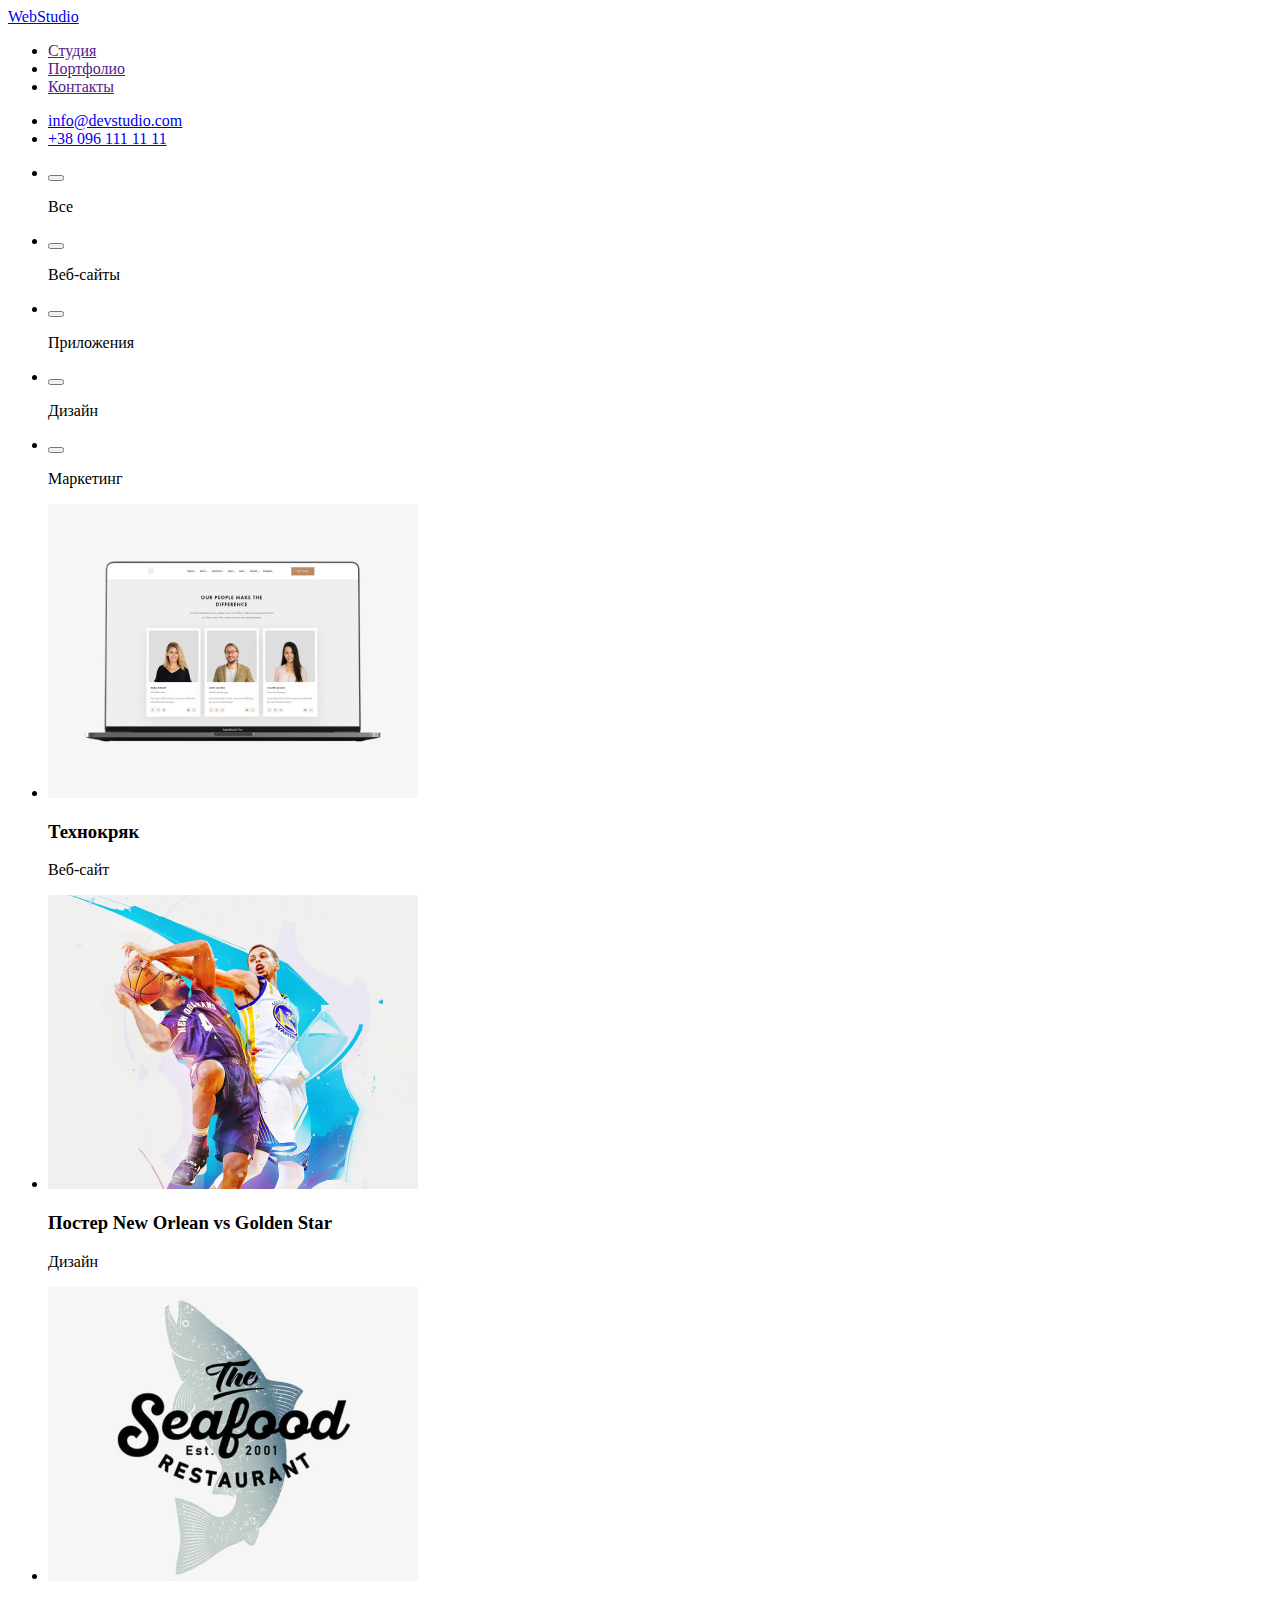
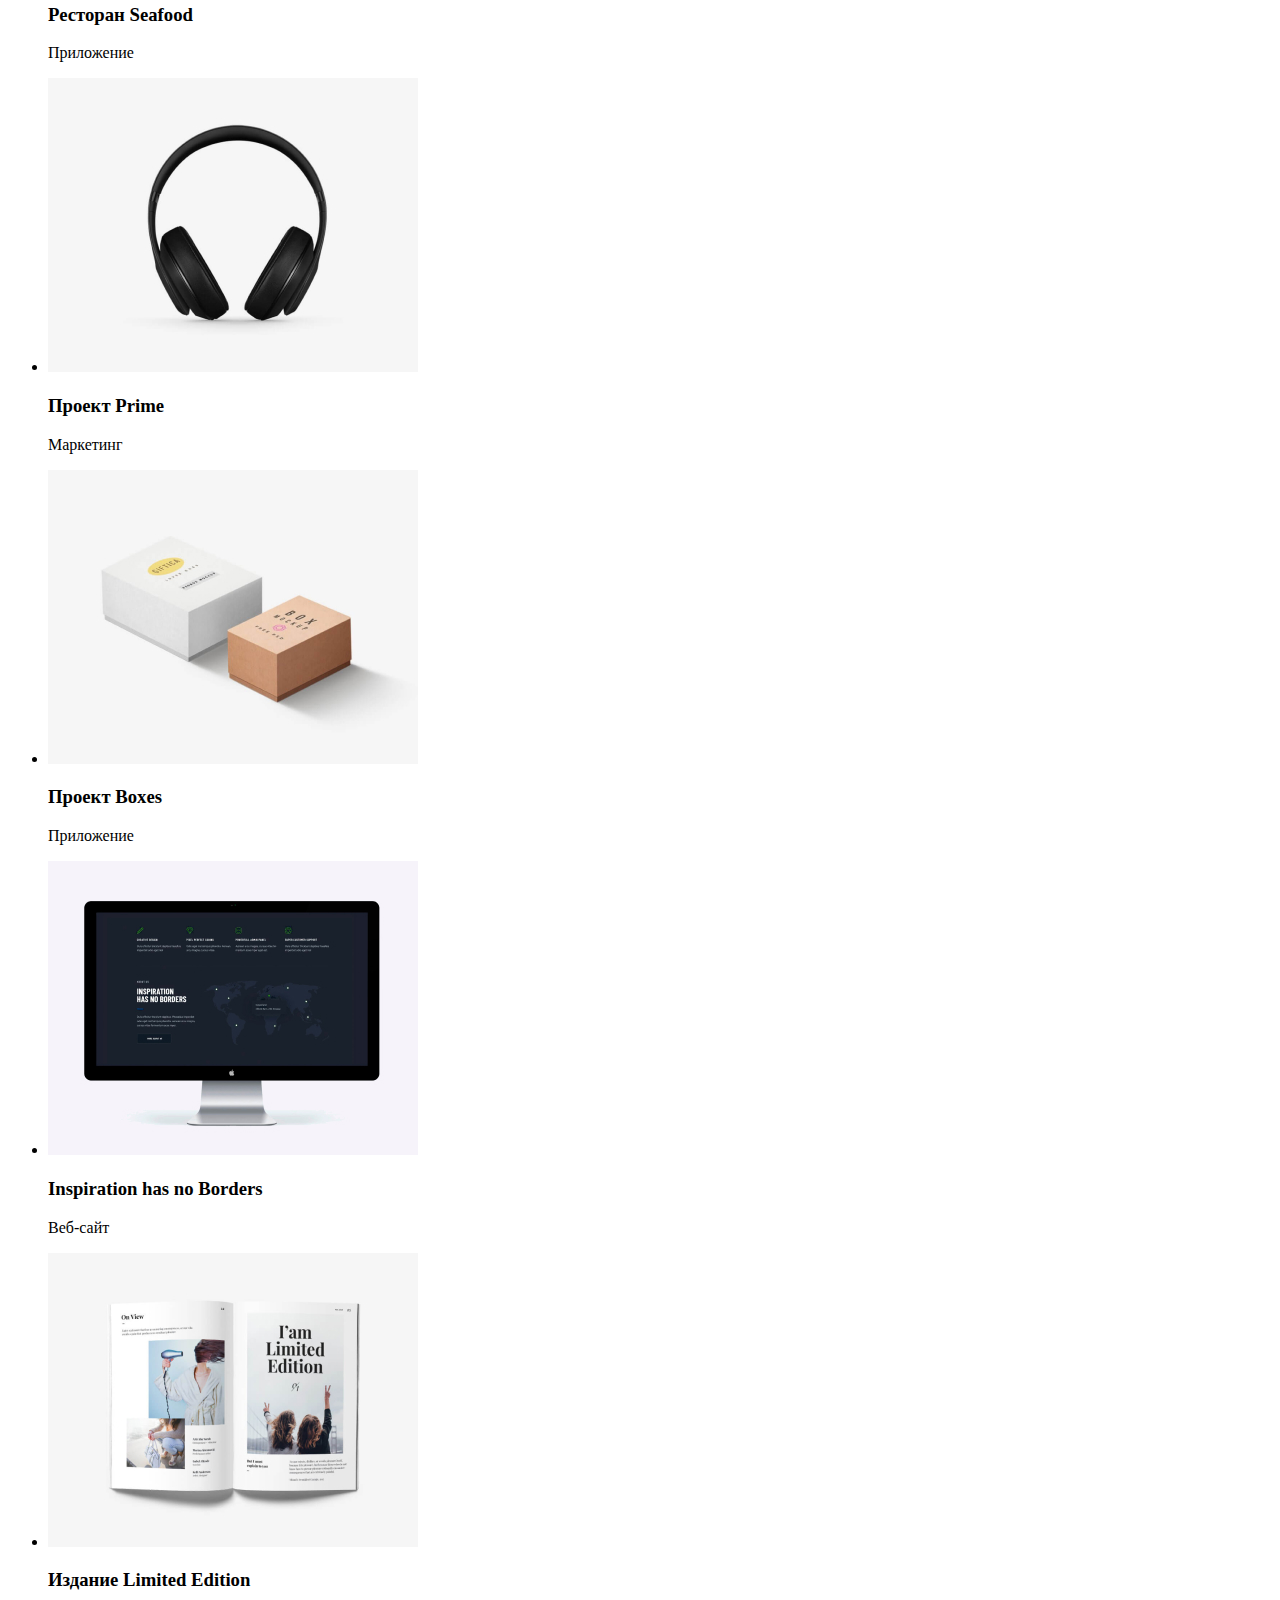
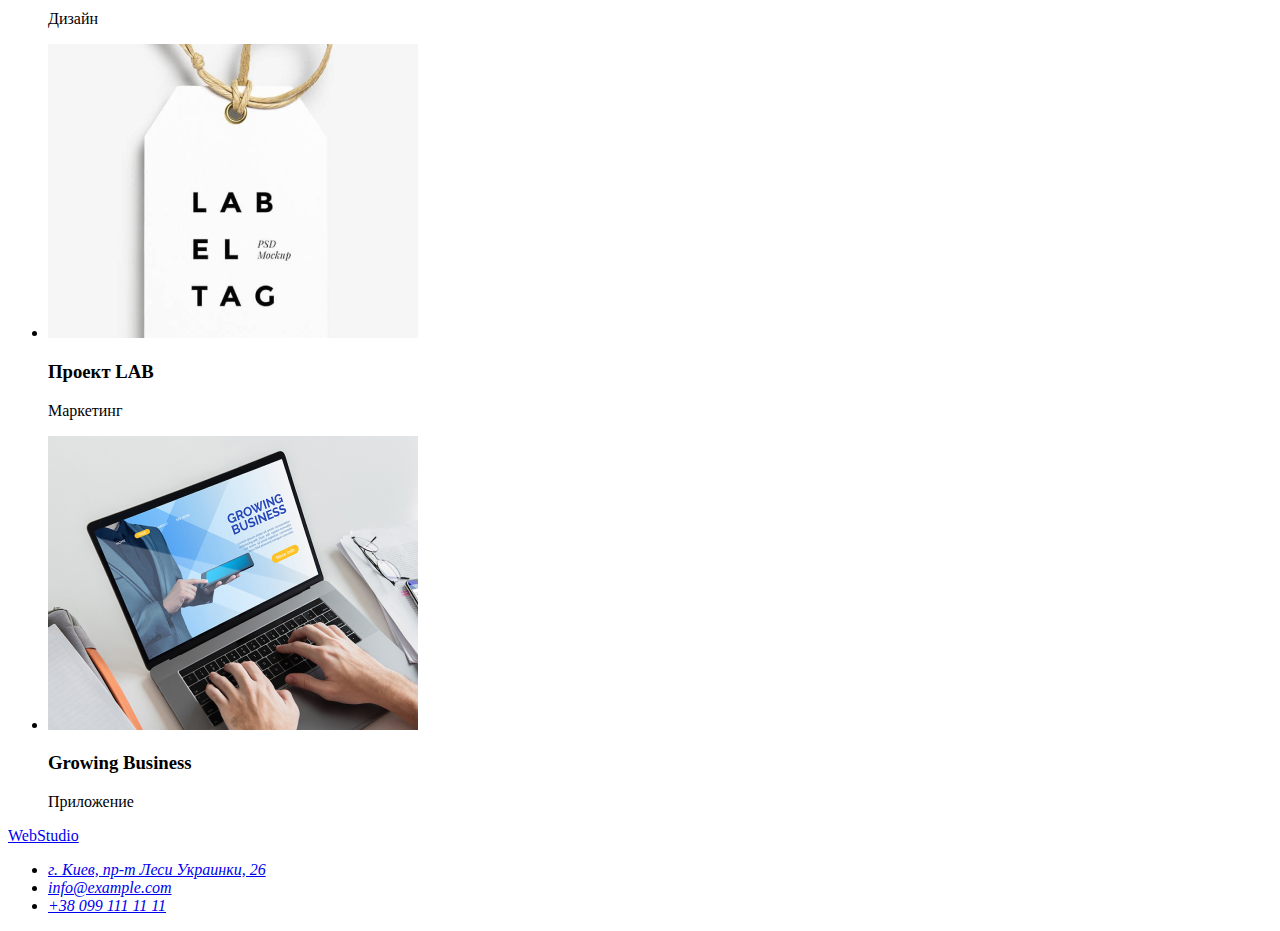
==== portfolio.html @ d041dbee "portfolio" ====
<!DOCTYPE html>
<html lang="ru">
<head>
    <meta charset="UTF-8">
    <meta http-equiv="X-UA-Compatible" content="IE=edge">
    <meta name="viewport" content="width=device-width, initial-scale=1.0">
    <title>WebStudio</title>
    <link rel="stylesheet" href="./styles.css">
</head>
<header>
    <a href="./index.html"><span>Web</span>Studio</a>
    <nav>
        <ul>
        <li><a href="">Студия</a></li>
        <li><a href="">Портфолио</a></li>
        <li><a href="">Контакты</a></li>
        </ul>
    </nav>
    <ul>
        <li><a href="mailto:info@devstudio.com">info@devstudio.com</a></li>
        <li><a href="tel:+380961111111">+38 096 111 11 11</a></li>
    </ul>
    <ul>
        <li>
            <button type="button" class="buttons"></button>
            <p>Все</p>
        </li>
        <li>
            <button type="button" class="buttons"></button>
            <p>Веб-сайты</p>

        </li>
        <li> 
            <button type="button" class="buttons"></button>
            <p>Приложения</p>
        </li>
        <li>
            <button type="button" class="buttons"></button>
            <p>Дизайн</p>
        </li>
        <li>
            <button type="button" class="buttons"></button>
            <p>Маркетинг</p>
        </li>
    </ul>
</header>
<body>
<main>
    <section>
        <h2 hidden>portfolio</h2>
        <ul>
            <li>
                <img src="./images/tehnokran.jpg" alt="nout" width="370">
                <h3>Технокряк</h3>
                <p>Веб-сайт</p>
            </li>
            <li>
                <img src="./images/poster.jpg" alt="poster" width="370">
                <h3>Постер New Orlean vs Golden Star</h3>
                <p>Дизайн</p>
            </li>
            <li>
                <img src="./images/restran.jpg" alt="restran" width="370">
                <h3>Ресторан Seafood</h3>
                <p>Приложение</p>
            </li>
            <li>
                <img src="./images/progectP.jpg" alt="progectp" width="370">
                <h3>Проект Prime</h3>
                <p>Маркетинг</p>
            </li>
            <li>
                <img src="./images/progectB.jpg" alt="progectb" width="370">
                <h3>Проект Boxes</h3>
                <p>Приложение</p>
            </li>
            <li>
                <img src="./images/inspiretion.jpg" alt="insp" width="370">
                <h3>Inspiration has no Borders</h3>
                <p>Веб-сайт</p>
            </li>
            <li>
                <img src="./images/limitededishn.jpg" alt="relise" width="370">
                <h3>Издание Limited Edition</h3>
                <p>Дизайн</p>
            </li>
            <li>
                <img src="./images/progectL.jpg" alt="progectl" width="370">
                <h3>Проект LAB</h3>
                <p>Маркетинг</p>
            </li>
            <li>
                <img src="./images/growing.jpg" alt="growing" width="370">
                <h3>Growing Business</h3>
                <p>Приложение</p>
            </li>
        </ul>
    </section>
<footer>
    <a href="./index.html">
        <span>Web</span>Studio
    </a>
    <address>
        <ul>
            <li>
        <a href="https://www.google.com/maps/place/%D0%B1%D1%83%D0%BB%D1%8C%D0%B2%D0%B0%D1%80+%D0%9B%D0%B5%D1%81%D1%96+%D0%A3%D0%BA%D1%80%D0%B0%D1%97%D0%BD%D0%BA%D0%B8,+26,+%D0%9A%D0%B8%D1%97%D0%B2,+02000/@50.4265841,30.5361918,17z/data=!3m1!4b1!4m5!3m4!1s0x40d4cf0e033ecbe9:0x57a4dffefec77da0!8m2!3d50.4265807!4d30.5383858" target="_blank">г. Киев, пр-т Леси Украинки, 26</a>
        </li>
        <li>
            <a href="mailto:info@example.com" target="_blank">info@example.com</a>
        </li>
        <li>
            <a href="tel:+380991111111">+38 099 111 11 11</a>
        </li>
        </ul>
    </address>

</footer>
</main>
    </body>
</html>
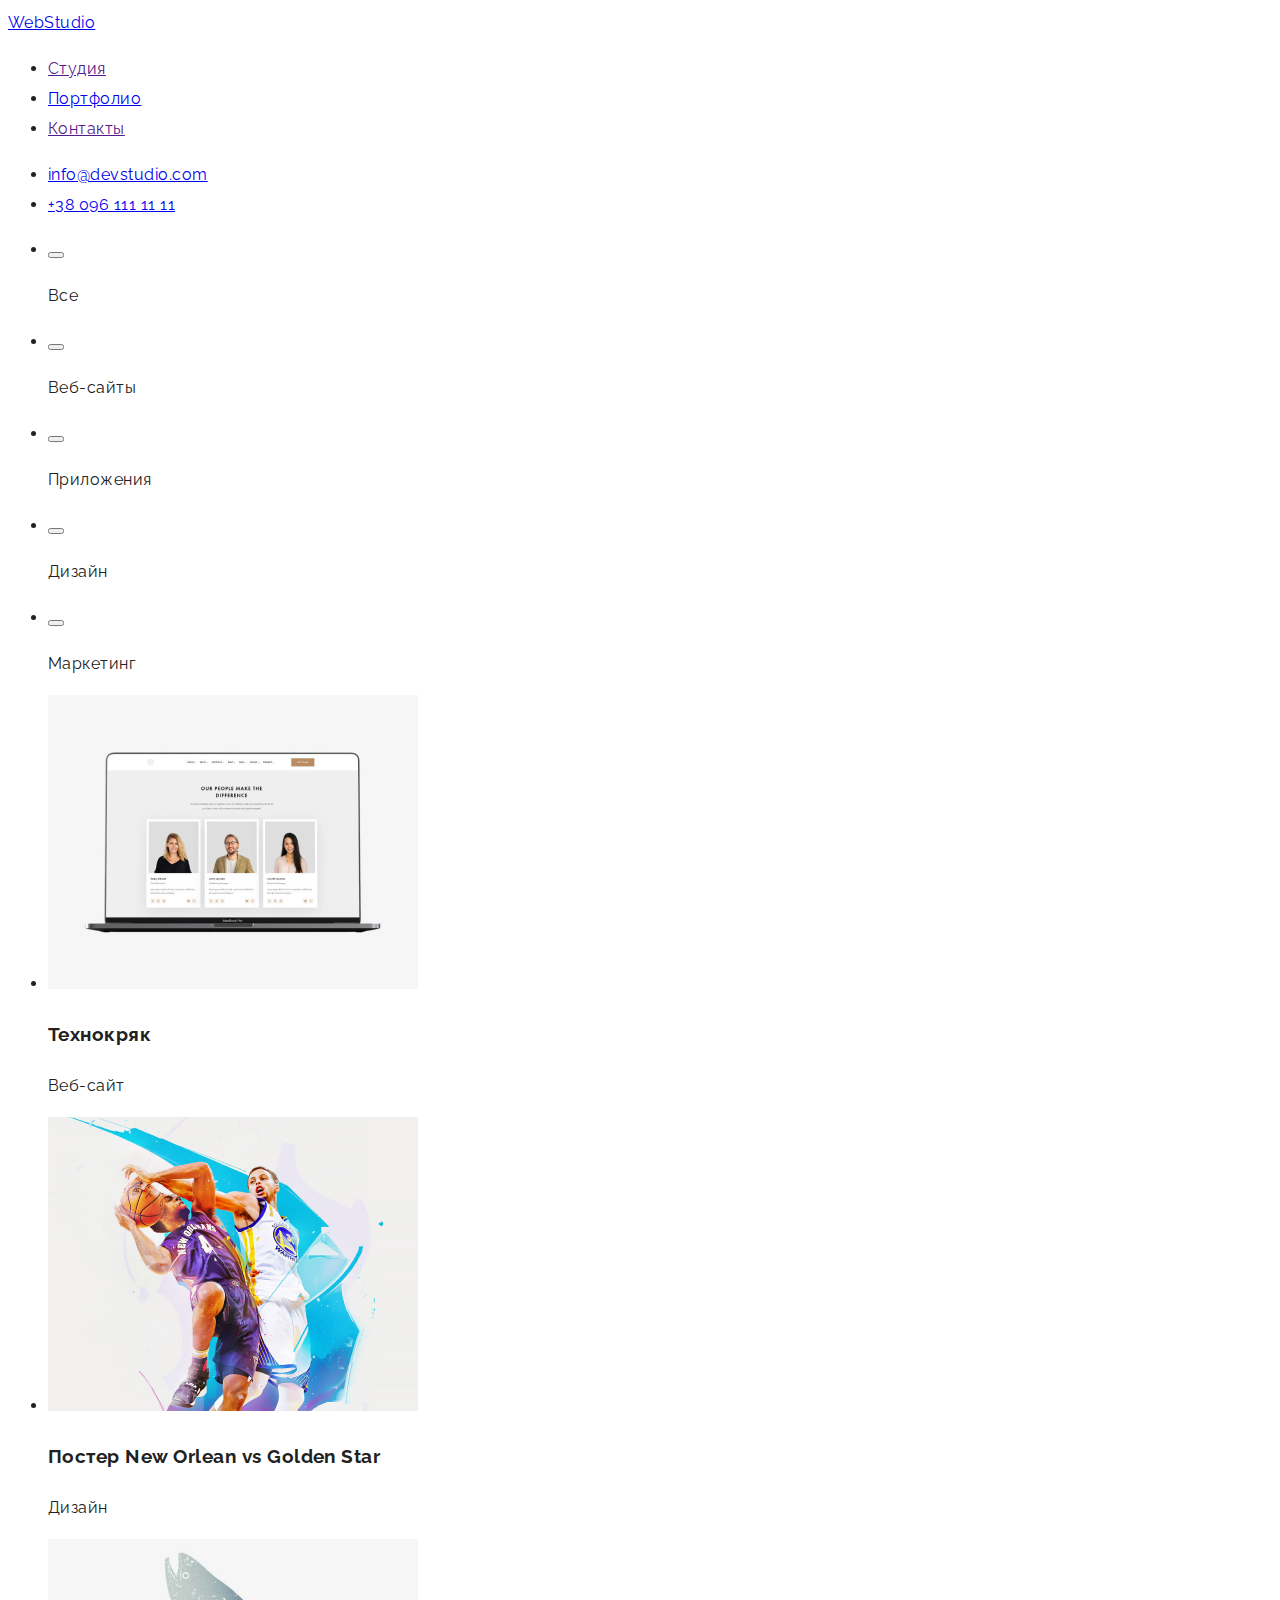
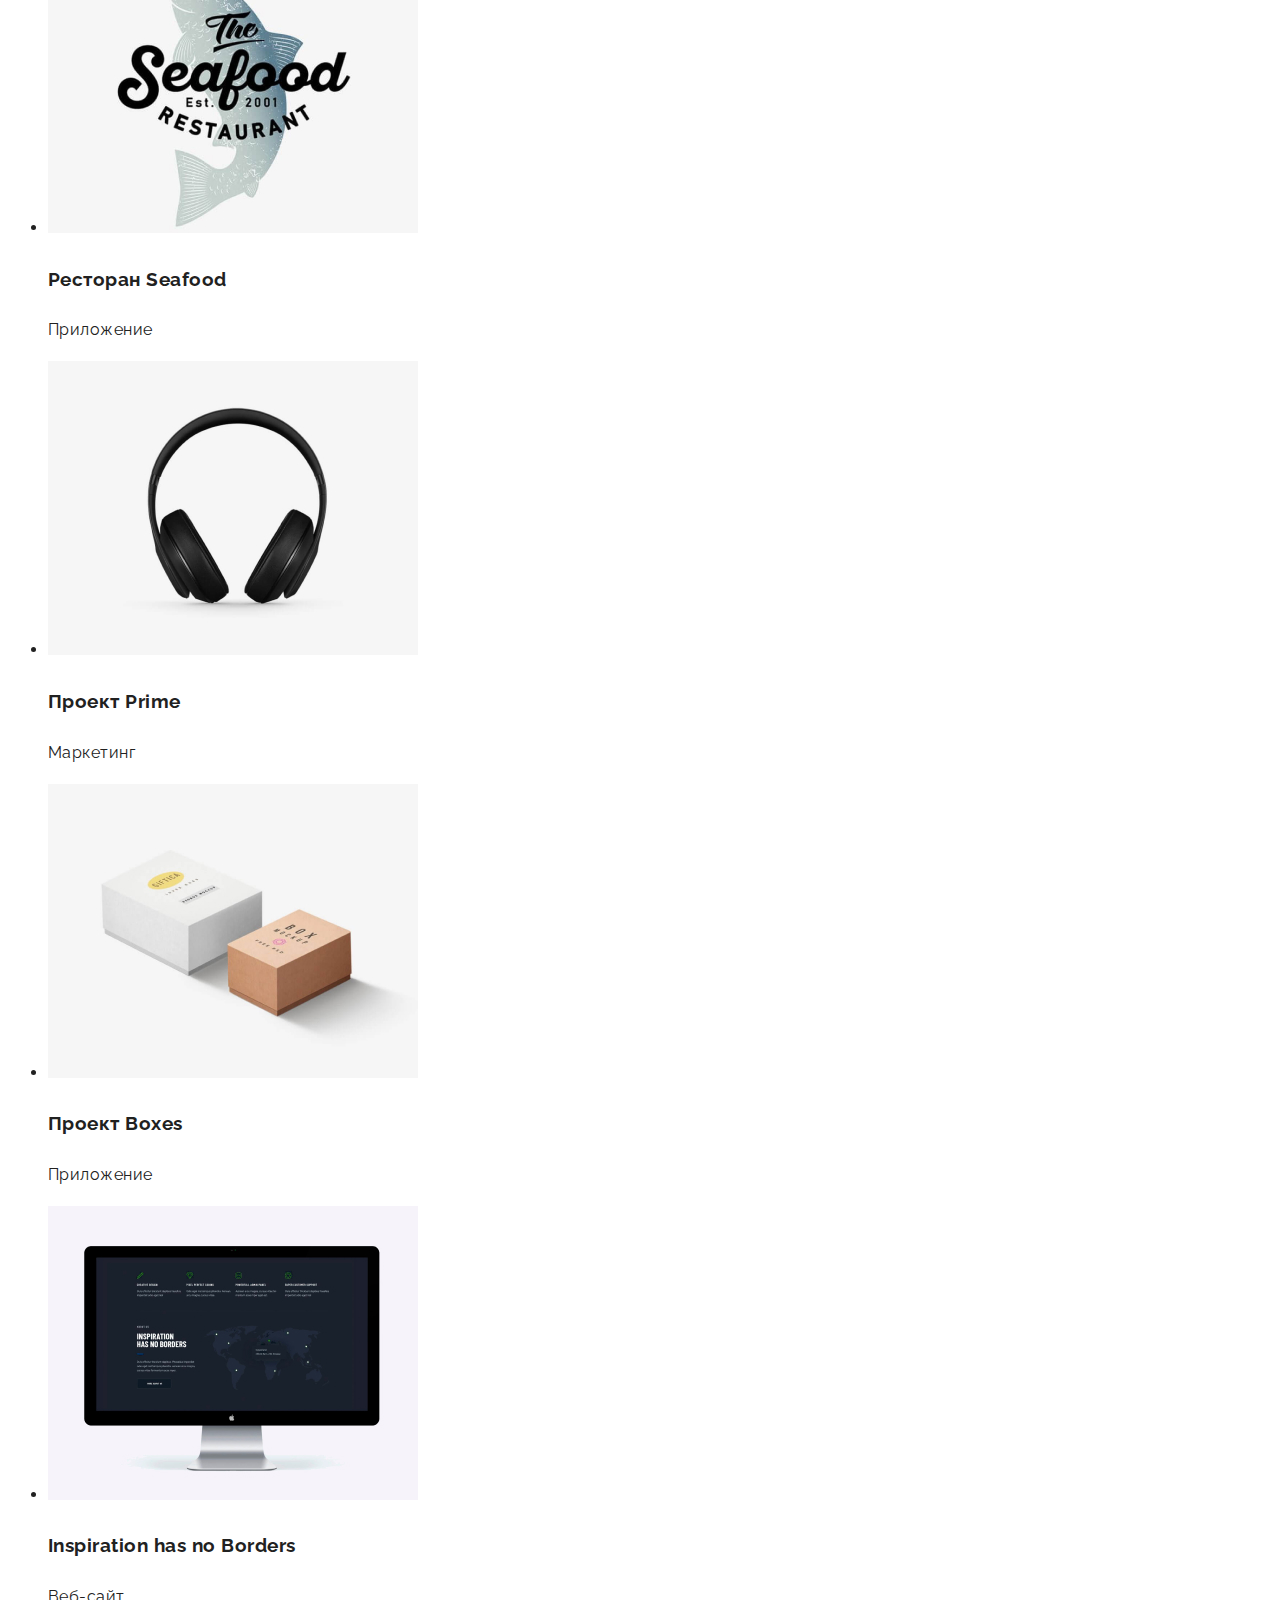
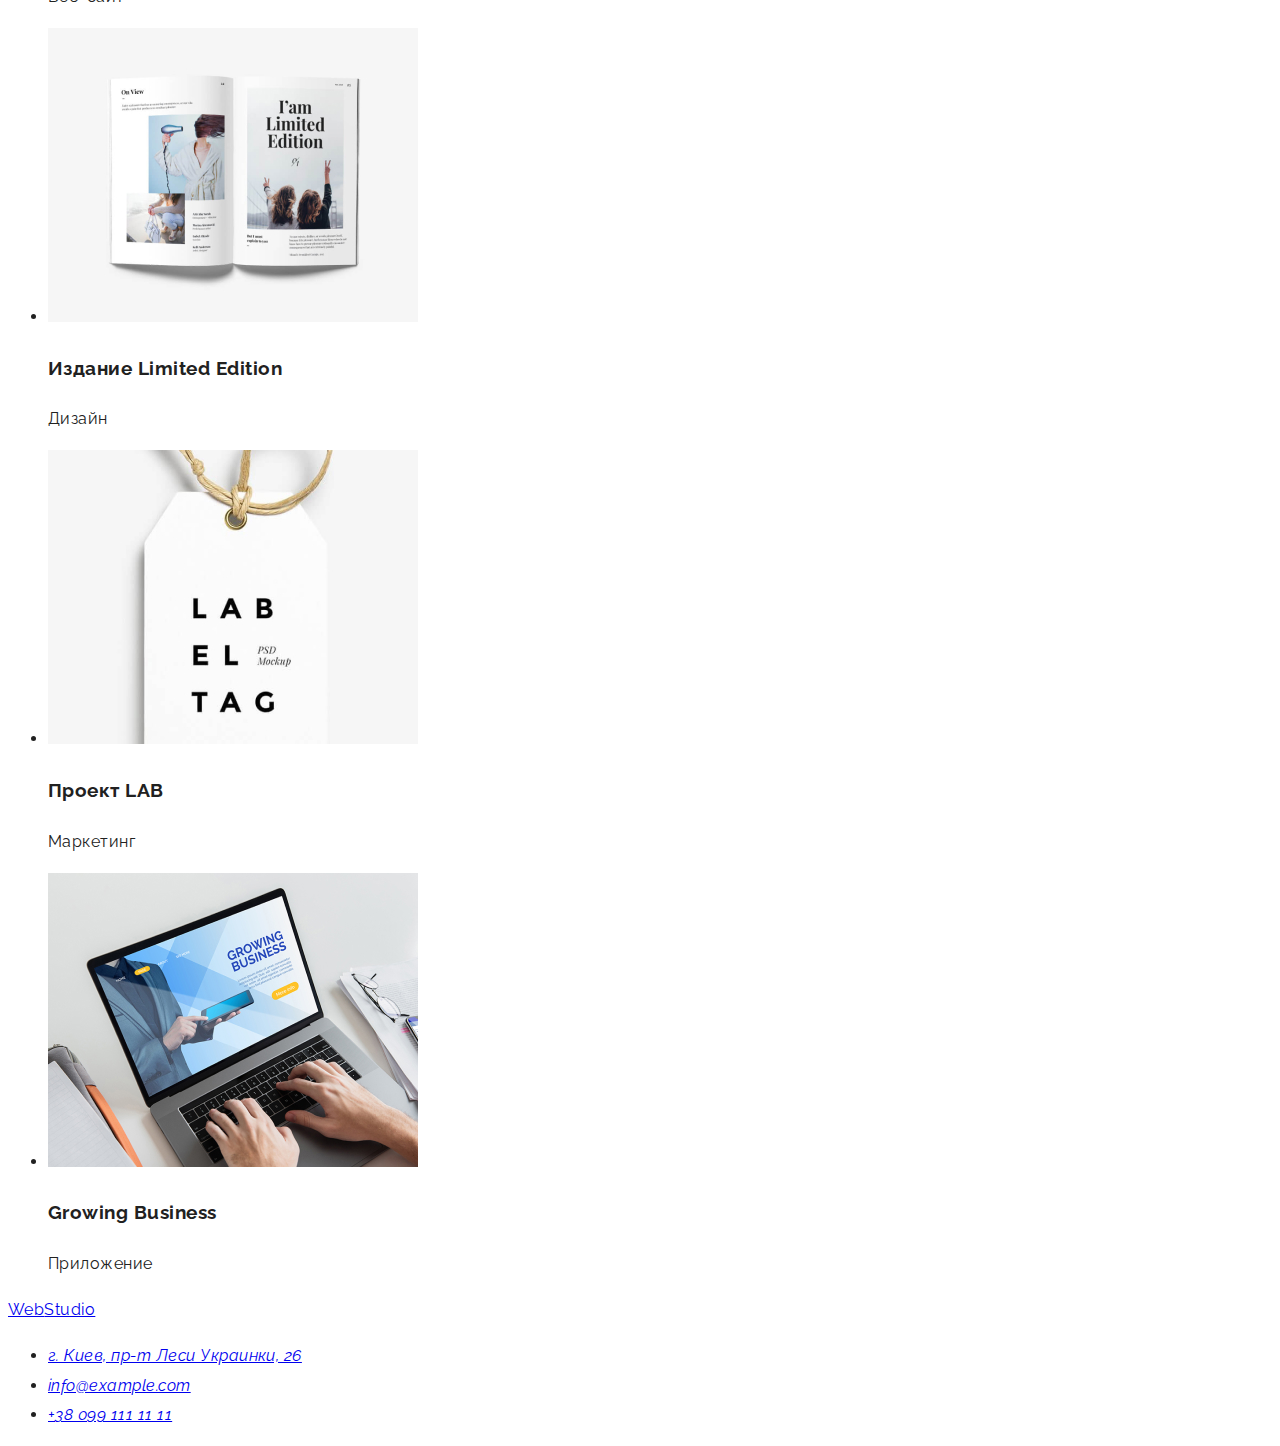
==== commit f57d6c09: "gjhn" ====
--- a/portfolio.html
+++ b/portfolio.html
@@ -5,14 +5,18 @@
     <meta http-equiv="X-UA-Compatible" content="IE=edge">
     <meta name="viewport" content="width=device-width, initial-scale=1.0">
     <title>WebStudio</title>
-    <link rel="stylesheet" href="./styles.css">
+    <!--основные шрифты-->
+    <link rel="preconnect" href="https://fonts.googleapis.com">
+<link rel="preconnect" href="https://fonts.gstatic.com" crossorigin>
+<link href="https://fonts.googleapis.com/css2?family=Raleway:wght@700&family=Roboto:wght@400;500;700;900&display=swap" rel="stylesheet">
+    <link rel="stylesheet" href="./css/styles.css">
 </head>
 <header>
     <a href="./index.html"><span>Web</span>Studio</a>
     <nav>
         <ul>
         <li><a href="">Студия</a></li>
-        <li><a href="">Портфолио</a></li>
+        <li><a href="./portfolio.html">Портфолио</a></li>
         <li><a href="">Контакты</a></li>
         </ul>
     </nav>
--- a/css/styles.css
+++ b/css/styles.css
@@ -0,0 +1,66 @@
+/*font-family: 'Raleway', sans-serif;
+font-family: 'Roboto', sans-serif;*/
+/*#E5E5E5;
+#2F303A*/
+:root{
+    /*цвет фона*/
+    --header-color:#FFFFFF;
+    --body-bg-color:#E5E5E5;
+    --black-bg-color:#2F303A;
+    /*главные шрифты*/
+    --main-font: "Raleway", sans-serif;
+    --secodary-font: "Roboto", sans-serif;
+    /*цвер шрифта*/
+    --first-txt: #FFFFFF;
+    --secondery-txt: #212121;
+}
+
+ body{
+    font-family: var(--main-font);
+font-weight: 400;
+font-size: 16px;
+line-height: 1.87;
+letter-spacing: 0.03em;
+color: var(--secondery-txt);
+ }
+.list{
+    list-style: none;
+}
+.link{
+    text-decoration: none;
+}
+ .header{
+    font-weight: 500;
+    font-size: 14px;
+    line-height: 1.14;
+    letter-spacing: 0.02em;
+background: var(--header-color);
+ }
+ .link{
+    font-family: var(--main-font);
+
+font-weight: 700;
+font-size: 26px;
+line-height: 1.19;
+
+letter-spacing: 0.03em;
+
+color: #2196F3;
+}
+.logo-blu{ color: #2196F3;
+}
+/*навигацыя*/
+
+.nav-list .corrent{
+    font-family: var(--secodary-font);
+font-weight: 500;
+font-size: 14px;
+line-height: 1.14;
+letter-spacing: 0.02em;
+
+color: #212121;
+
+}
+.nav-list:hover,
+.nav-list:focus{ color: #2196F3;
+}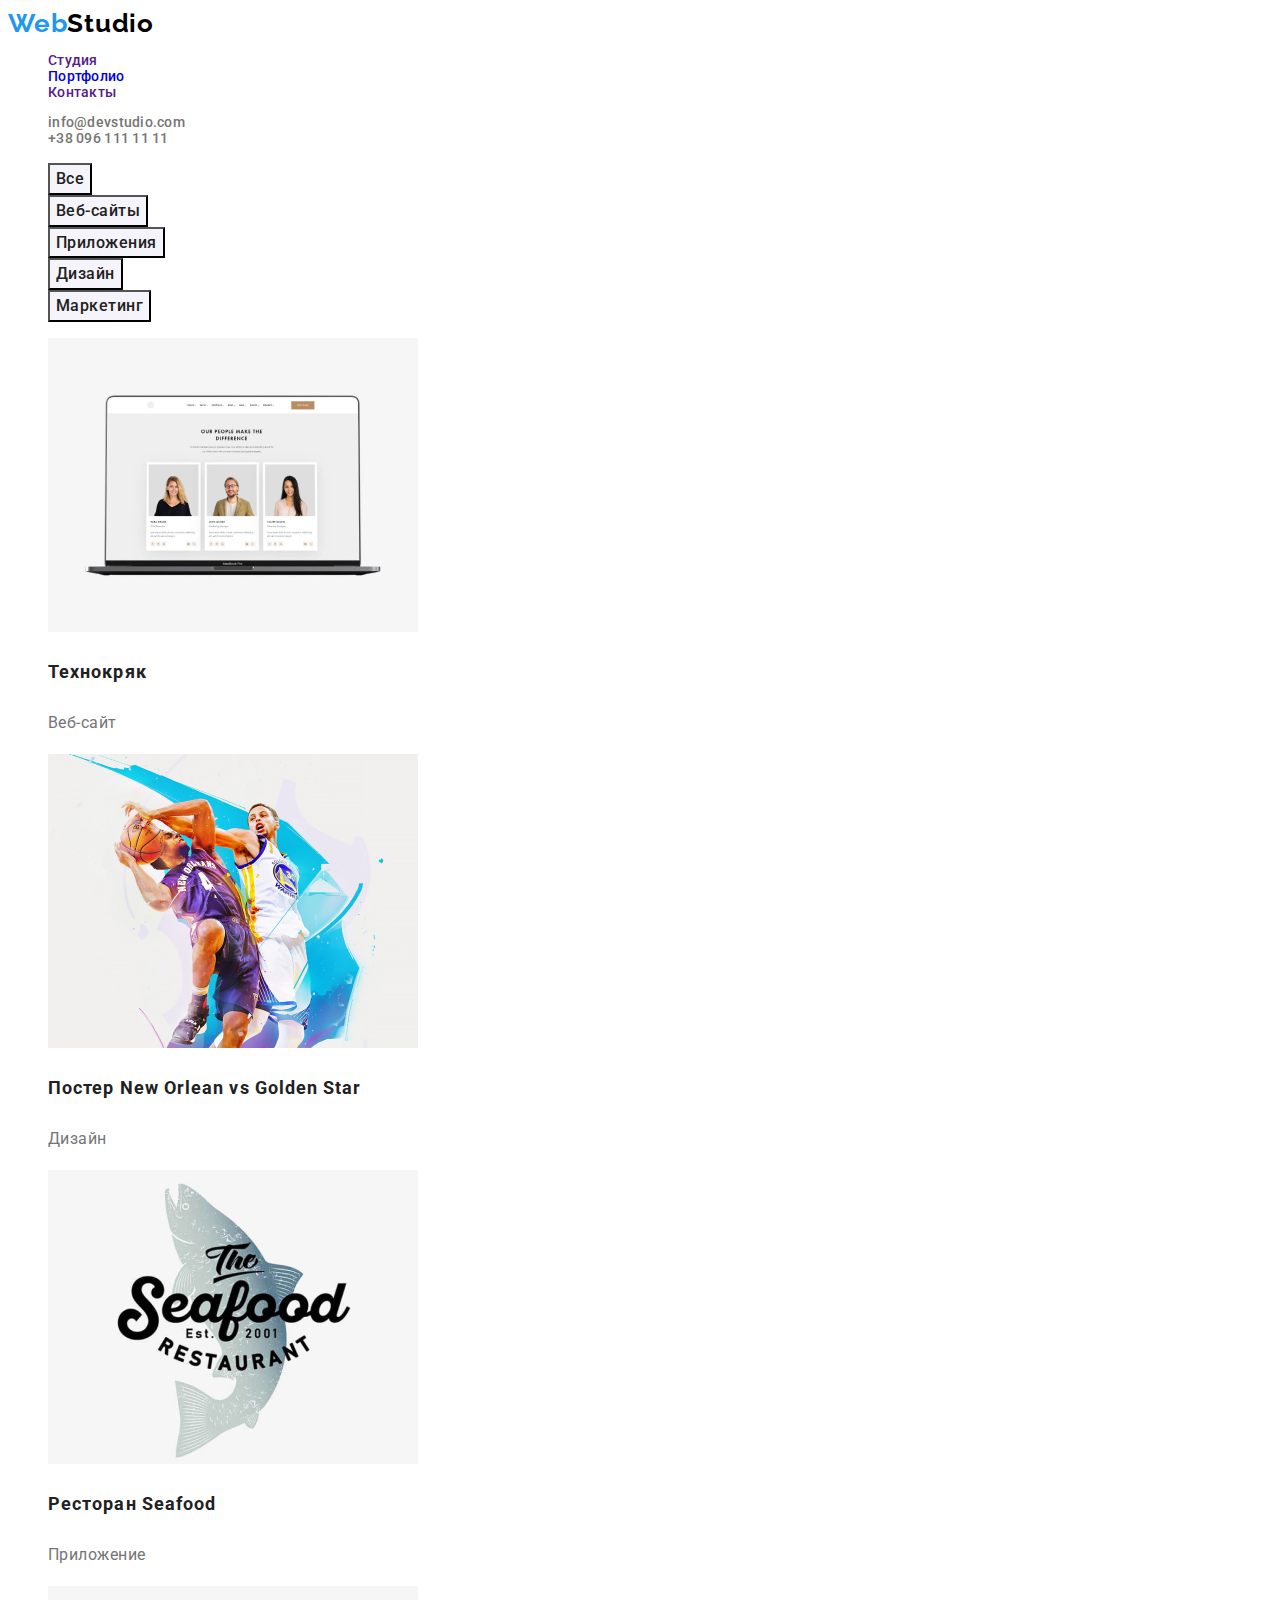
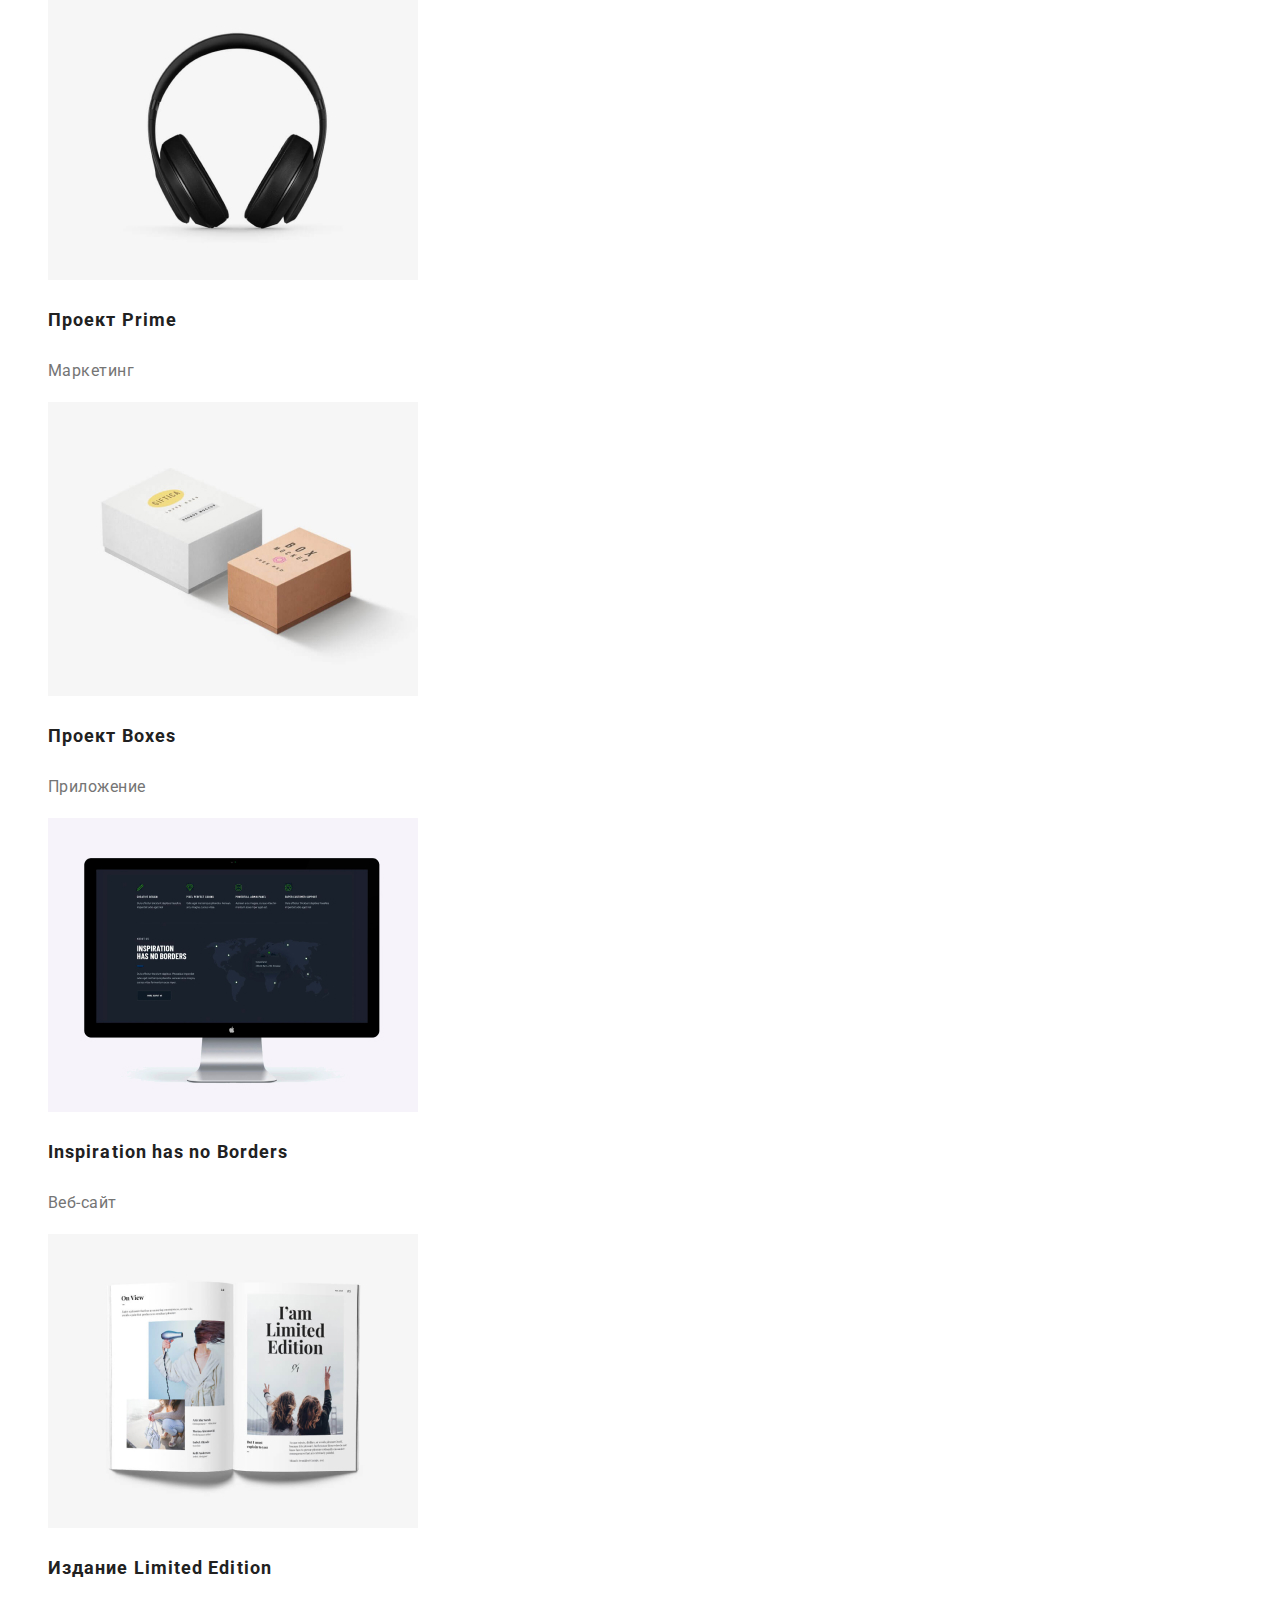
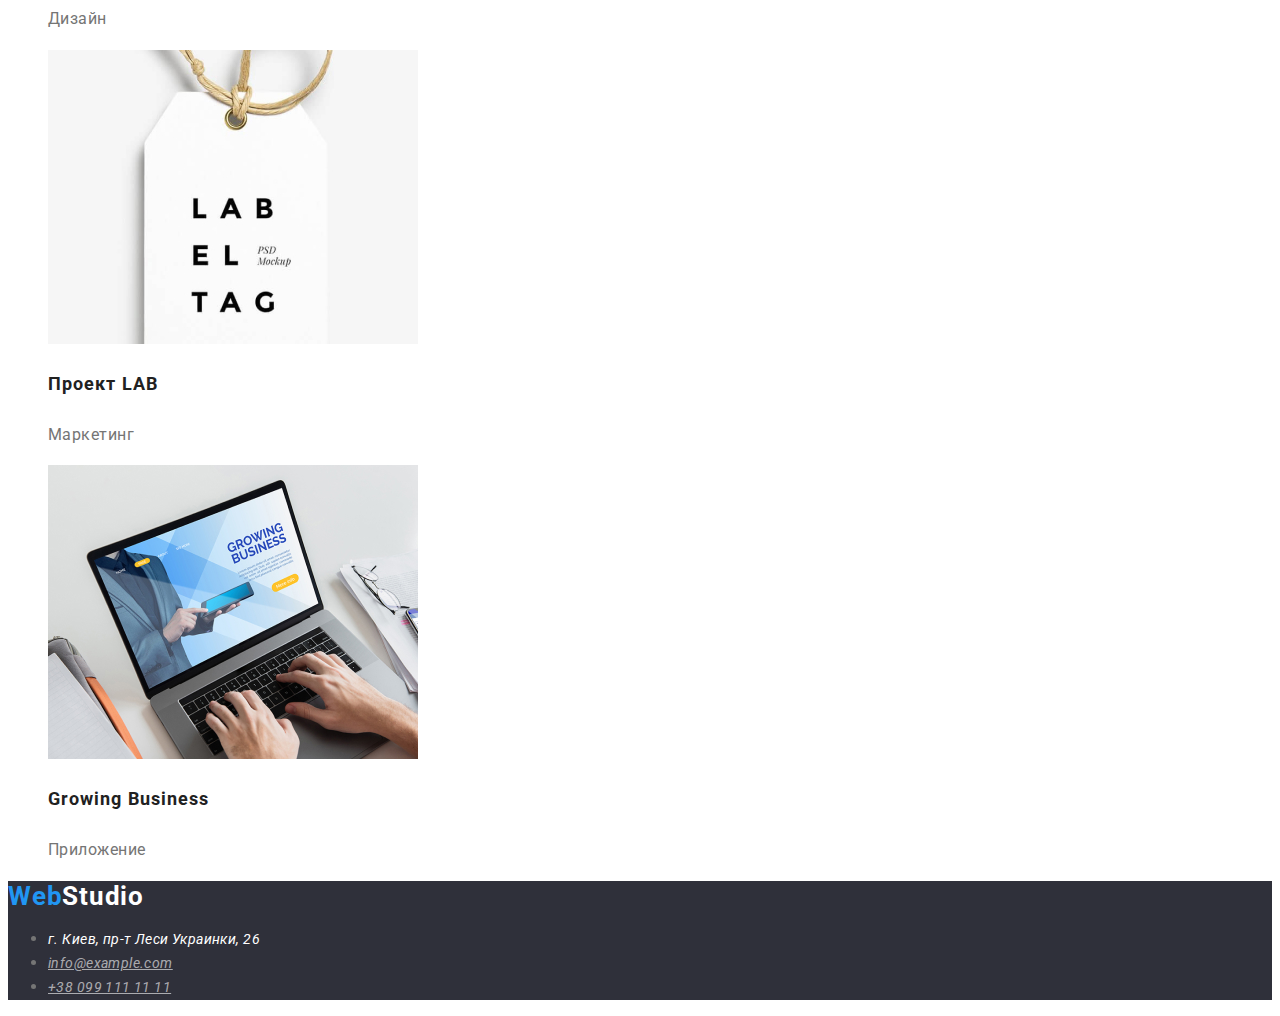
==== commit 602739f7: "fin" ====
--- a/portfolio.html
+++ b/portfolio.html
@@ -11,109 +11,110 @@
 <link href="https://fonts.googleapis.com/css2?family=Raleway:wght@700&family=Roboto:wght@400;500;700;900&display=swap" rel="stylesheet">
     <link rel="stylesheet" href="./css/styles.css">
 </head>
-<header>
-    <a href="./index.html"><span>Web</span>Studio</a>
+<body>
+    
+    <!--шапка-->
+<header class="header">
     <nav>
-        <ul>
-        <li><a href="">Студия</a></li>
-        <li><a href="./portfolio.html">Портфолио</a></li>
-        <li><a href="">Контакты</a></li>
+    <a class="logo link" href="./index.html"><span class="logo-blu">Web</span>Studio</a>
+    <!--стилизацыя навигацыи-->
+        <ul class="site-nav list">
+            <li><a  href="" class="link current">Студия</a></li>
+            <li><a href="./portfolio.html" class="link">Портфолио</a></li>
+            <li><a href="" class="link">Контакты</a></li>
         </ul>
     </nav>
-    <ul>
-        <li><a href="mailto:info@devstudio.com">info@devstudio.com</a></li>
-        <li><a href="tel:+380961111111">+38 096 111 11 11</a></li>
+    <ul class="contacts list">
+        <li><a href="mailto:info@devstudio.com" class="link">info@devstudio.com</a></li>
+        <li><a href="tel:+380961111111" class="link">+38 096 111 11 11</a></li>
     </ul>
-    <ul>
+</header>
+<!--типы робот-->
+<body>
+    <main>
+    <ul class="list">
         <li>
-            <button type="button" class="buttons"></button>
-            <p>Все</p>
+            <button type="button" class="buttons">Все</button>
         </li>
         <li>
-            <button type="button" class="buttons"></button>
-            <p>Веб-сайты</p>
-
+            <button type="button" class="buttons">Веб-сайты</button>
         </li>
         <li> 
-            <button type="button" class="buttons"></button>
-            <p>Приложения</p>
+            <button type="button" class="buttons">Приложения</button>
         </li>
         <li>
-            <button type="button" class="buttons"></button>
-            <p>Дизайн</p>
+            <button type="button" class="buttons">Дизайн</button>
         </li>
         <li>
-            <button type="button" class="buttons"></button>
-            <p>Маркетинг</p>
+            <button type="button" class="buttons">Маркетинг</button>
         </li>
     </ul>
-</header>
-<body>
-<main>
+    <!--портфолио-->
     <section>
         <h2 hidden>portfolio</h2>
-        <ul>
+        <ul class="list">
             <li>
                 <img src="./images/tehnokran.jpg" alt="nout" width="370">
-                <h3>Технокряк</h3>
-                <p>Веб-сайт</p>
+                <h3 class="list-title">Технокряк</h3>
+                <p class="category">Веб-сайт</p>
             </li>
             <li>
                 <img src="./images/poster.jpg" alt="poster" width="370">
-                <h3>Постер New Orlean vs Golden Star</h3>
-                <p>Дизайн</p>
+                <h3 class="list-title">Постер New Orlean vs Golden Star</h3>
+                <p class="category">Дизайн</p>
             </li>
             <li>
                 <img src="./images/restran.jpg" alt="restran" width="370">
-                <h3>Ресторан Seafood</h3>
-                <p>Приложение</p>
+                <h3 class="list-title">Ресторан Seafood</h3>
+                <p class="category">Приложение</p>
             </li>
             <li>
                 <img src="./images/progectP.jpg" alt="progectp" width="370">
-                <h3>Проект Prime</h3>
-                <p>Маркетинг</p>
+                <h3 class="list-title">Проект Prime</h3>
+                <p class="category">Маркетинг</p>
             </li>
             <li>
                 <img src="./images/progectB.jpg" alt="progectb" width="370">
-                <h3>Проект Boxes</h3>
-                <p>Приложение</p>
+                <h3 class="list-title">Проект Boxes</h3>
+                <p class="category">Приложение</p>
             </li>
             <li>
                 <img src="./images/inspiretion.jpg" alt="insp" width="370">
-                <h3>Inspiration has no Borders</h3>
-                <p>Веб-сайт</p>
+                <h3 class="list-title">Inspiration has no Borders</h3>
+                <p class="category">Веб-сайт</p>
             </li>
             <li>
                 <img src="./images/limitededishn.jpg" alt="relise" width="370">
-                <h3>Издание Limited Edition</h3>
-                <p>Дизайн</p>
+                <h3 class="list-title">Издание Limited Edition</h3>
+                <p class="category">Дизайн</p>
             </li>
             <li>
                 <img src="./images/progectL.jpg" alt="progectl" width="370">
-                <h3>Проект LAB</h3>
-                <p>Маркетинг</p>
+                <h3 class="list-title">Проект LAB</h3>
+                <p class="category">Маркетинг</p>
             </li>
             <li>
                 <img src="./images/growing.jpg" alt="growing" width="370">
-                <h3>Growing Business</h3>
-                <p>Приложение</p>
+                <h3 class="list-title">Growing Business</h3>
+                <p class="category">Приложение</p>
             </li>
         </ul>
     </section>
-<footer>
-    <a href="./index.html">
-        <span>Web</span>Studio
+<!--подвал-->
+<footer class="footer">
+    <a class="footer-logo link" href="./index.html">
+        <span class="footer-logo-blu">Web</span>Studio
     </a>
     <address>
-        <ul>
-            <li>
-        <a href="https://www.google.com/maps/place/%D0%B1%D1%83%D0%BB%D1%8C%D0%B2%D0%B0%D1%80+%D0%9B%D0%B5%D1%81%D1%96+%D0%A3%D0%BA%D1%80%D0%B0%D1%97%D0%BD%D0%BA%D0%B8,+26,+%D0%9A%D0%B8%D1%97%D0%B2,+02000/@50.4265841,30.5361918,17z/data=!3m1!4b1!4m5!3m4!1s0x40d4cf0e033ecbe9:0x57a4dffefec77da0!8m2!3d50.4265807!4d30.5383858" target="_blank">г. Киев, пр-т Леси Украинки, 26</a>
+        <ul class="footer-list">
+            <li class="footer-item">
+        <a class="link" href="https://www.google.com/maps/place/%D0%B1%D1%83%D0%BB%D1%8C%D0%B2%D0%B0%D1%80+%D0%9B%D0%B5%D1%81%D1%96+%D0%A3%D0%BA%D1%80%D0%B0%D1%97%D0%BD%D0%BA%D0%B8,+26,+%D0%9A%D0%B8%D1%97%D0%B2,+02000/@50.4265841,30.5361918,17z/data=!3m1!4b1!4m5!3m4!1s0x40d4cf0e033ecbe9:0x57a4dffefec77da0!8m2!3d50.4265807!4d30.5383858" target="_blank">г. Киев, пр-т Леси Украинки, 26</a>
         </li>
         <li>
-            <a href="mailto:info@example.com" target="_blank">info@example.com</a>
+            <a class="links" href="mailto:info@example.com" target="_blank">info@example.com</a>
         </li>
         <li>
-            <a href="tel:+380991111111">+38 099 111 11 11</a>
+            <a class="links" href="tel:+380991111111">+38 099 111 11 11</a>
         </li>
         </ul>
     </address>
--- a/css/styles.css
+++ b/css/styles.css
@@ -4,24 +4,18 @@
 #2F303A*/
 :root{
     /*цвет фона*/
-    --header-color:#FFFFFF;
-    --body-bg-color:#E5E5E5;
-    --black-bg-color:#2F303A;
-    /*главные шрифты*/
-    --main-font: "Raleway", sans-serif;
-    --secodary-font: "Roboto", sans-serif;
-    /*цвер шрифта*/
-    --first-txt: #FFFFFF;
-    --secondery-txt: #212121;
+    --first-site-color:#757575;
+    --title-site-color:#212121;
+    --basic-site-color:#2F303A;
+    --accent-site-color:#2196F3;
 }
 
  body{
-    font-family: var(--main-font);
-font-weight: 400;
-font-size: 16px;
-line-height: 1.87;
-letter-spacing: 0.03em;
-color: var(--secondery-txt);
+    font-family: 'Roboto', sans-serif;
+    font-style: normal;
+    font-weight: 400;
+background-color: #FFFFFF;
+color: var(--first-site-color);
  }
 .list{
     list-style: none;
@@ -29,15 +23,16 @@
 .link{
     text-decoration: none;
 }
- .header{
+ .header {
     font-weight: 500;
     font-size: 14px;
     line-height: 1.14;
     letter-spacing: 0.02em;
-background: var(--header-color);
+color: var(--title-site-color);
  }
- .link{
-    font-family: var(--main-font);
+ /*logo*/
+ .logo{
+    font-family: 'Raleway', sans-serif;
 
 font-weight: 700;
 font-size: 26px;
@@ -45,22 +40,204 @@
 
 letter-spacing: 0.03em;
 
-color: #2196F3;
-}
-.logo-blu{ color: #2196F3;
+color: #000000;
+}
+.logo-blu,
+.footer-logo-blu{
+    color: var(--accent-site-color);
 }
 /*навигацыя*/
 
-.nav-list .corrent{
-    font-family: var(--secodary-font);
+
+.site-nav .link:hover,
+.site-nav .link:focus {
+    color: var(--accent-site-color);
+    }
+.site-nav .corrent{
+    color: var(--accent-site-color);
+}
+.site-nuv .link{
+color: var(--title-site-color);
+}   
+.contacts .link:hover,
+.contacts .link:focus{
+    color: var(--accent-site-color);
+}
+.contacts .link{
+    color: var(--first-site-color);
+}
+.site-nuv .corrent{
+    color: var(--accent-site-color);
+}
+.site-nuv  .link{
+    color: var(--title-site-color);
+}
+.contacts  .link:hover,
+.contacts .link:focus{
+    color: var(--accent-site-color);
+}
+.contacts .link{
+    color: var(--first-site-color);
+}
+.site-nav .corrent{
+    color: var(--accent-site-color);
+}
+/*герой*/
+.hero{
+    background-color: var(--basic-site-color);
+    text-align: center;
+}
+.hero-title{
+    font-weight: 900;
+    font-size: 44px;
+    line-height: 1.36;
+    text-align: center;
+    letter-spacing: 0.06em;
+    text-transform: uppercase;
+    background-color: var(--basic-site-color);
+    color: #FFFFFF;
+}
+.button{
+    cursor: pointer;
+    font-weight: 700;
+  font-size: 16px;
+  line-height: 1.87;
+  display: flex;
+  align-items: center;
+  text-align: center;
+  letter-spacing: 0.06em;
+  background-color: var(--accent-site-color);
+  color: #ffffff;
+}
+.button:hover{
+    background-color: #188ce8;
+}
+/*особенности*/
+.feature .list-title{
+    font-weight: 700;
+    font-size: 14px;
+    line-height: 1.14;
+    letter-spacing: 0.03em;
+    text-transform: uppercase;
+  
+    color: var(--title-site-color)
+}
+.text{
+    font-size: 14px;
+    line-height: 1.71;
+    letter-spacing: 0.03em;
+  
+    color: var(--first-site-color)  
+}
+/*шоурум*/
+.showroom-title{
+    font-family: 'Roboto', sans-serif;
+font-style: normal;
+font-weight: bold;
+font-size: 36px;
+line-height: 1.17;
+text-align: center;
+letter-spacing: 0.03em;
+
+color: var(--title-site-color);
+
+}
+/*команда*/
+.name{
+    font-family: 'Roboto', sans-serif;
+font-style: normal;
 font-weight: 500;
+font-size: 16px;
+line-height: 1.19;
+text-align: center;
+letter-spacing: 0.03em;
+
+color: var(--title-site-color)
+}
+.position{
+    font-family: 'Roboto', sans-serif;
+font-style: normal;
+font-weight: normal;
+font-size: 16px;
+line-height: 1.19;
+text-align: center;
+letter-spacing: 0.03em;
+
+color: var(--first-site-color)
+}
+/*портфолио*/
+.buttons{
+    font-family: 'Roboto', sans-serif;
+font-style: normal;
+font-weight: 500;
+font-size: 16px;
+line-height: 1.62;
+
+text-align: center;
+letter-spacing: 0.03em;
+background: #F5F4FA;
+color: var(--title-site-color);
+}
+.buttons:hover,
+.buttons:focus{
+    color: #ffffff;
+    background-color: var(--accent-site-color)   
+}
+.list-title{
+    font-family: 'Roboto', sans-serif;
+font-weight: 700;
+font-size: 18px;
+line-height: 36px;
+letter-spacing: 0.06em;
+background-color: #FFFFFF;
+
+color: var(--title-site-color);
+}
+.category{
+    font-family: 'Roboto', sans-serif;
+font-size: 16px;
+line-height: 1.87;
+/* identical to box height, or 187% */
+
+letter-spacing: 0.03em;
+background: #FFFFFF;
+color: var(--first-site-color);
+}
+
+
+/*подвал*/
+.footer{
+    background: var(--basic-site-color);
+}
+.footer .link{
+    font-family: 'Roboto', sans-serif;
 font-size: 14px;
-line-height: 1.14;
-letter-spacing: 0.02em;
-
-color: #212121;
-
-}
-.nav-list:hover,
-.nav-list:focus{ color: #2196F3;
+line-height: 1.71;
+letter-spacing: 0.03em;
+
+color: #FFFFFF
+}
+.footer .links{
+    font-family: 'Roboto', sans-serif;
+font-size: 14px;
+line-height: 1.71;
+letter-spacing: 0.03em;
+color: rgba(255, 255, 255, 0.6);
+}
+.footer .footer-logo{
+    font-family: 'Roboto', sans-serif;
+font-style: normal;
+font-weight: 700;
+font-size: 26px;
+line-height: 1.19;
+
+letter-spacing: 0.03em;
+}
+.footer-list .link:focus,
+.footer-list .link:hover{
+    color: var(--accent-site-color);
+}
+.footer-list .link:focus,
+.footer-list .links:hover{
+    color: var(--accent-site-color);
 }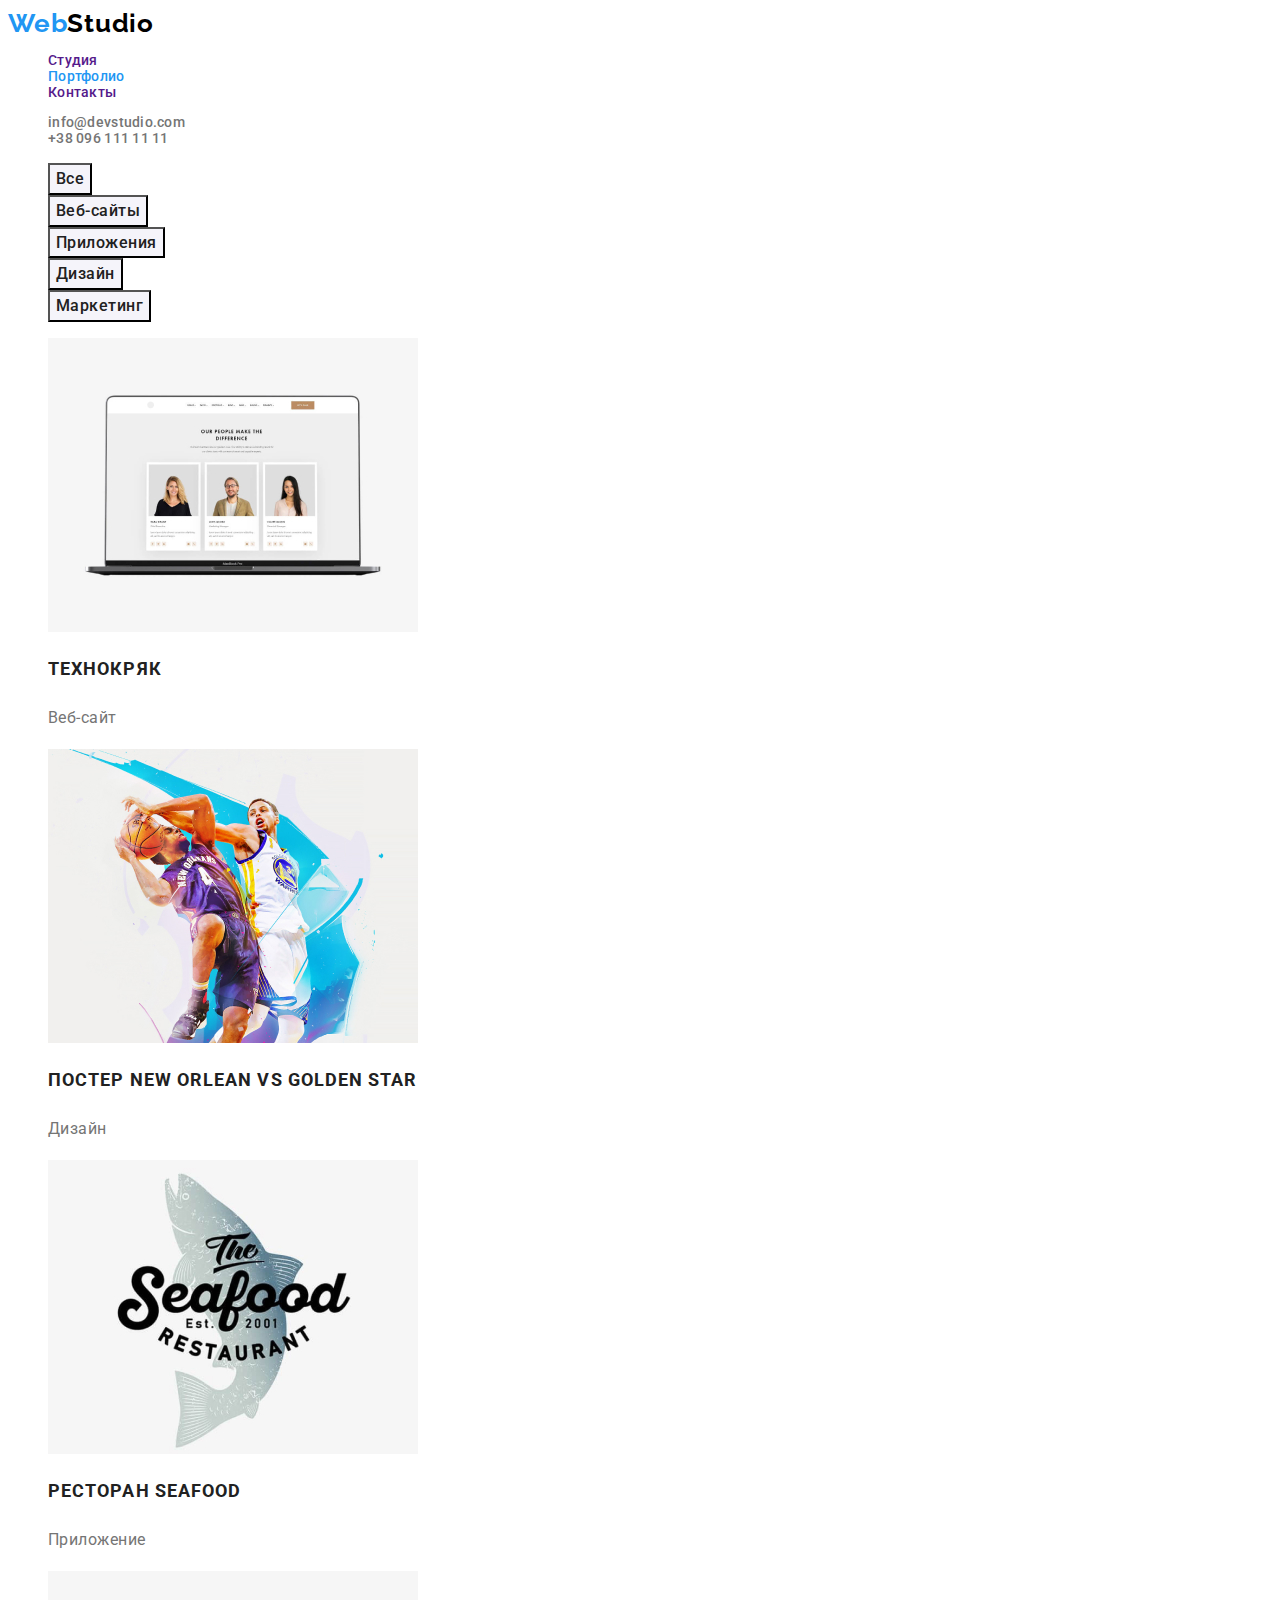
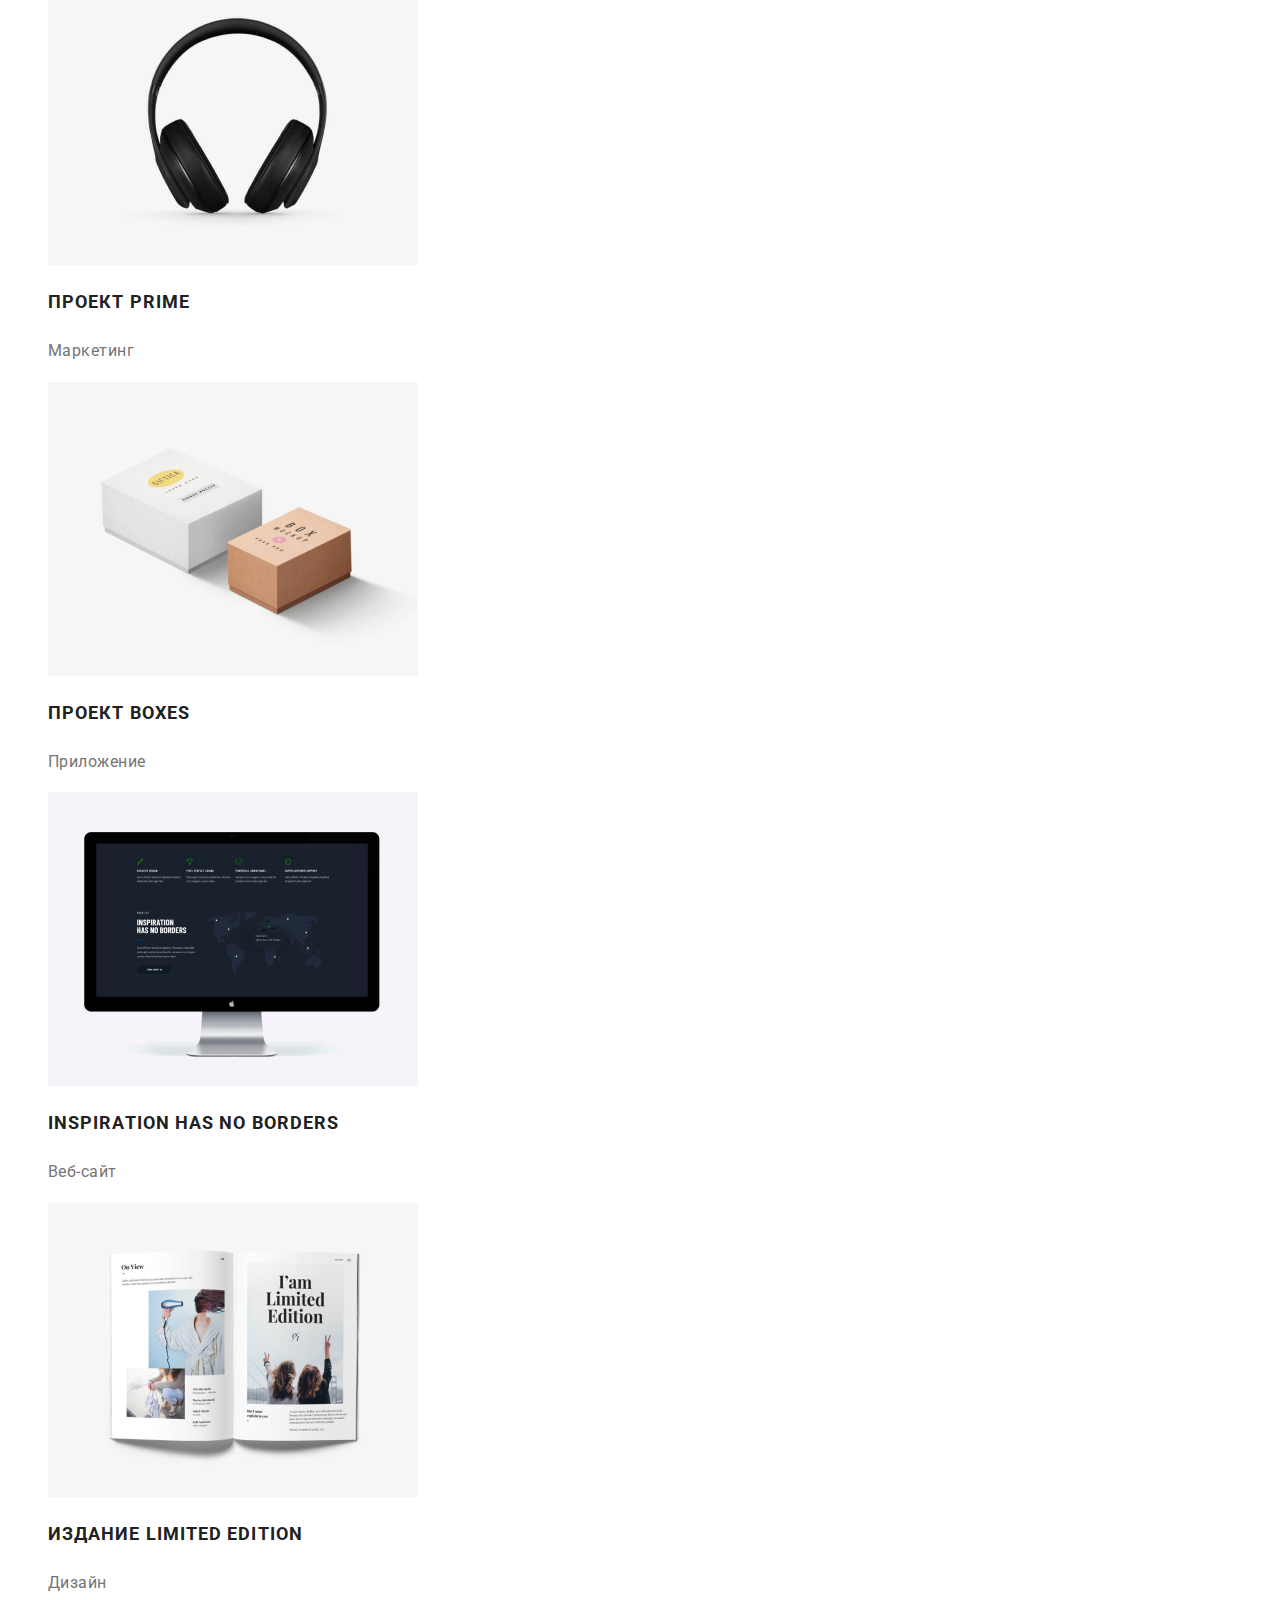
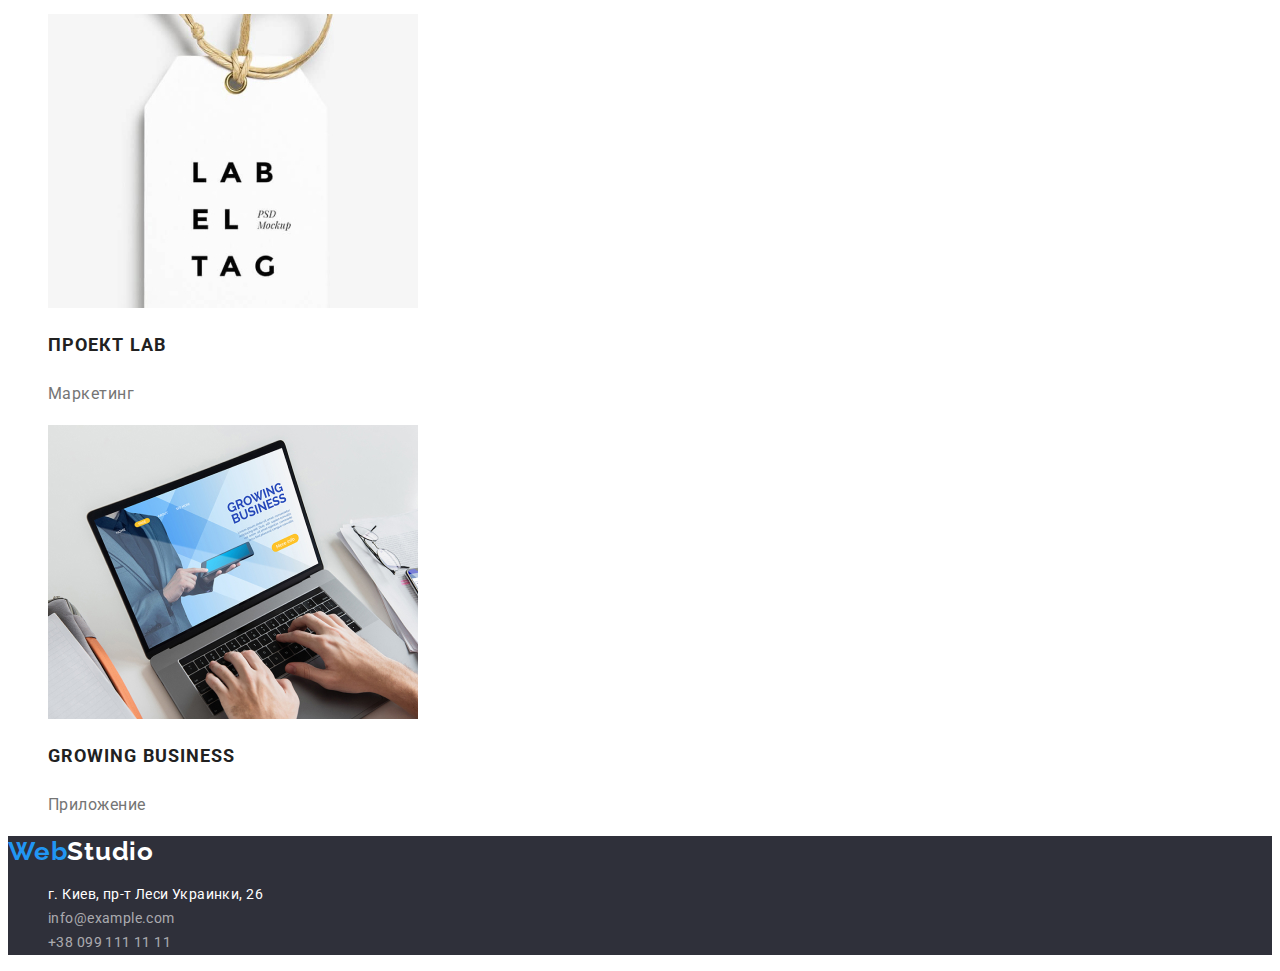
==== commit b912ccca: "виправлено" ====
--- a/portfolio.html
+++ b/portfolio.html
@@ -14,24 +14,25 @@
 <body>
     
     <!--шапка-->
-<header class="header">
-    <nav>
-    <a class="logo link" href="./index.html"><span class="logo-blu">Web</span>Studio</a>
-    <!--стилизацыя навигацыи-->
-        <ul class="site-nav list">
-            <li><a  href="" class="link current">Студия</a></li>
-            <li><a href="./portfolio.html" class="link">Портфолио</a></li>
-            <li><a href="" class="link">Контакты</a></li>
-        </ul>
-    </nav>
-    <ul class="contacts list">
-        <li><a href="mailto:info@devstudio.com" class="link">info@devstudio.com</a></li>
-        <li><a href="tel:+380961111111" class="link">+38 096 111 11 11</a></li>
-    </ul>
-</header>
+    <header class="header">
+        <nav>
+     <a class="logo link" href="./index.html"><span class="logo-blu">Web</span>Studio</a>
+     <!--стилизацыя навигацыи-->
+         <ul class="site-nav list">
+             <li><a  href="" class="link">Студия</a></li>
+             <li><a href="./portfolio.html" class="link current">Портфолио</a></li>
+             <li><a href="" class="link">Контакты</a></li>
+         </ul>
+        </nav>
+     <ul class="contacts list">
+         <li><a href="mailto:info@devstudio.com" class="link">info@devstudio.com</a></li>
+         <li><a href="tel:+380961111111" class="link">+38 096 111 11 11</a></li>
+     </ul>
+     </header>
 <!--типы робот-->
-<body>
+
     <main>
+        <section>
     <ul class="list">
         <li>
             <button type="button" class="buttons">Все</button>
@@ -50,58 +51,58 @@
         </li>
     </ul>
     <!--портфолио-->
-    <section>
         <h2 hidden>portfolio</h2>
         <ul class="list">
             <li>
                 <img src="./images/tehnokran.jpg" alt="nout" width="370">
-                <h3 class="list-title">Технокряк</h3>
+                <h2 class="list-title">Технокряк</h2>
                 <p class="category">Веб-сайт</p>
             </li>
             <li>
                 <img src="./images/poster.jpg" alt="poster" width="370">
-                <h3 class="list-title">Постер New Orlean vs Golden Star</h3>
+                <h2 class="list-title">Постер New Orlean vs Golden Star</h2>
                 <p class="category">Дизайн</p>
             </li>
             <li>
                 <img src="./images/restran.jpg" alt="restran" width="370">
-                <h3 class="list-title">Ресторан Seafood</h3>
+                <h2 class="list-title">Ресторан Seafood</h2>
                 <p class="category">Приложение</p>
             </li>
             <li>
                 <img src="./images/progectP.jpg" alt="progectp" width="370">
-                <h3 class="list-title">Проект Prime</h3>
+                <h2 class="list-title">Проект Prime</h2>
                 <p class="category">Маркетинг</p>
             </li>
             <li>
                 <img src="./images/progectB.jpg" alt="progectb" width="370">
-                <h3 class="list-title">Проект Boxes</h3>
+                <h2 class="list-title">Проект Boxes</h2>
                 <p class="category">Приложение</p>
             </li>
             <li>
                 <img src="./images/inspiretion.jpg" alt="insp" width="370">
-                <h3 class="list-title">Inspiration has no Borders</h3>
+                <h2 class="list-title">Inspiration has no Borders</h2>
                 <p class="category">Веб-сайт</p>
             </li>
             <li>
                 <img src="./images/limitededishn.jpg" alt="relise" width="370">
-                <h3 class="list-title">Издание Limited Edition</h3>
+                <h2 class="list-title">Издание Limited Edition</h2>
                 <p class="category">Дизайн</p>
             </li>
             <li>
                 <img src="./images/progectL.jpg" alt="progectl" width="370">
-                <h3 class="list-title">Проект LAB</h3>
+                <h2 class="list-title">Проект LAB</h2>
                 <p class="category">Маркетинг</p>
             </li>
             <li>
                 <img src="./images/growing.jpg" alt="growing" width="370">
-                <h3 class="list-title">Growing Business</h3>
+                <h2 class="list-title">Growing Business</h2>
                 <p class="category">Приложение</p>
             </li>
         </ul>
-    </section>
+        </section>
+    </main>
 <!--подвал-->
-<footer class="footer">
+    <footer class="footer">
     <a class="footer-logo link" href="./index.html">
         <span class="footer-logo-blu">Web</span>Studio
     </a>
@@ -119,7 +120,6 @@
         </ul>
     </address>
 
-</footer>
-</main>
-    </body>
+    </footer>
+</body>
 </html>--- a/css/styles.css
+++ b/css/styles.css
@@ -12,8 +12,6 @@
 
  body{
     font-family: 'Roboto', sans-serif;
-    font-style: normal;
-    font-weight: 400;
 background-color: #FFFFFF;
 color: var(--first-site-color);
  }
@@ -30,10 +28,12 @@
     letter-spacing: 0.02em;
 color: var(--title-site-color);
  }
+ .feature-list{
+     list-style: none;
+ }
  /*logo*/
  .logo{
     font-family: 'Raleway', sans-serif;
-
 font-weight: 700;
 font-size: 26px;
 line-height: 1.19;
@@ -47,19 +47,19 @@
     color: var(--accent-site-color);
 }
 /*навигацыя*/
-
-
+.link.current{
+    color: var(--accent-site-color);
+    cursor: vector;
+}
 .site-nav .link:hover,
 .site-nav .link:focus {
     color: var(--accent-site-color);
     }
-.site-nav .corrent{
-    color: var(--accent-site-color);
-}
-.site-nuv .link{
-color: var(--title-site-color);
+.site-nav .corrent{color: var(--accent-site-color);
+}
+.site-nuv .link{color: #212121;
 }   
-.contacts .link:hover,
+.contact .link:hover,
 .contacts .link:focus{
     color: var(--accent-site-color);
 }
@@ -69,19 +69,7 @@
 .site-nuv .corrent{
     color: var(--accent-site-color);
 }
-.site-nuv  .link{
-    color: var(--title-site-color);
-}
-.contacts  .link:hover,
-.contacts .link:focus{
-    color: var(--accent-site-color);
-}
-.contacts .link{
-    color: var(--first-site-color);
-}
-.site-nav .corrent{
-    color: var(--accent-site-color);
-}
+
 /*герой*/
 .hero{
     background-color: var(--basic-site-color);
@@ -98,7 +86,7 @@
     color: #FFFFFF;
 }
 .button{
-    cursor: pointer;
+    cursor: vector;
     font-weight: 700;
   font-size: 16px;
   line-height: 1.87;
@@ -113,13 +101,12 @@
     background-color: #188ce8;
 }
 /*особенности*/
-.feature .list-title{
+.list-title{
     font-weight: 700;
     font-size: 14px;
     line-height: 1.14;
     letter-spacing: 0.03em;
     text-transform: uppercase;
-  
     color: var(--title-site-color)
 }
 .text{
@@ -132,20 +119,28 @@
 /*шоурум*/
 .showroom-title{
     font-family: 'Roboto', sans-serif;
-font-style: normal;
-font-weight: bold;
+font-weight: 700;
 font-size: 36px;
 line-height: 1.17;
 text-align: center;
 letter-spacing: 0.03em;
-
-color: var(--title-site-color);
-
+color: var(--title-site-color);
+}
+.showroom-list{
+    list-style: none;
 }
 /*команда*/
+.title{
+font-weight: 700;
+font-size: 36px;
+line-height: 1.17;
+text-align: center;
+letter-spacing: 0.03em;
+
+color: var(--title-site-color)
+}
 .name{
     font-family: 'Roboto', sans-serif;
-font-style: normal;
 font-weight: 500;
 font-size: 16px;
 line-height: 1.19;
@@ -156,8 +151,6 @@
 }
 .position{
     font-family: 'Roboto', sans-serif;
-font-style: normal;
-font-weight: normal;
 font-size: 16px;
 line-height: 1.19;
 text-align: center;
@@ -168,7 +161,6 @@
 /*портфолио*/
 .buttons{
     font-family: 'Roboto', sans-serif;
-font-style: normal;
 font-weight: 500;
 font-size: 16px;
 line-height: 1.62;
@@ -180,8 +172,13 @@
 }
 .buttons:hover,
 .buttons:focus{
-    color: #ffffff;
-    background-color: var(--accent-site-color)   
+    color: #FFFFFF;
+    background-color: var(--accent-site-color);
+    cursor: vector;    
+}
+.buttons .corrent{
+    cursor: vector;
+    color: var(--accent-site-color);
 }
 .list-title{
     font-family: 'Roboto', sans-serif;
@@ -197,8 +194,6 @@
     font-family: 'Roboto', sans-serif;
 font-size: 16px;
 line-height: 1.87;
-/* identical to box height, or 187% */
-
 letter-spacing: 0.03em;
 background: #FFFFFF;
 color: var(--first-site-color);
@@ -217,6 +212,9 @@
 
 color: #FFFFFF
 }
+.footer-list{
+    list-style: none;
+}
 .footer .links{
     font-family: 'Roboto', sans-serif;
 font-size: 14px;
@@ -225,13 +223,19 @@
 color: rgba(255, 255, 255, 0.6);
 }
 .footer .footer-logo{
-    font-family: 'Roboto', sans-serif;
-font-style: normal;
+    font-family: 'Raleway', sans-serif;
 font-weight: 700;
 font-size: 26px;
 line-height: 1.19;
-
-letter-spacing: 0.03em;
+letter-spacing: 0.03em;
+}
+.link{
+    font-style: normal;
+    text-decoration: none;
+}
+.links{
+    font-style: normal;
+    text-decoration: none;
 }
 .footer-list .link:focus,
 .footer-list .link:hover{
@@ -240,4 +244,4 @@
 .footer-list .link:focus,
 .footer-list .links:hover{
     color: var(--accent-site-color);
-}+}
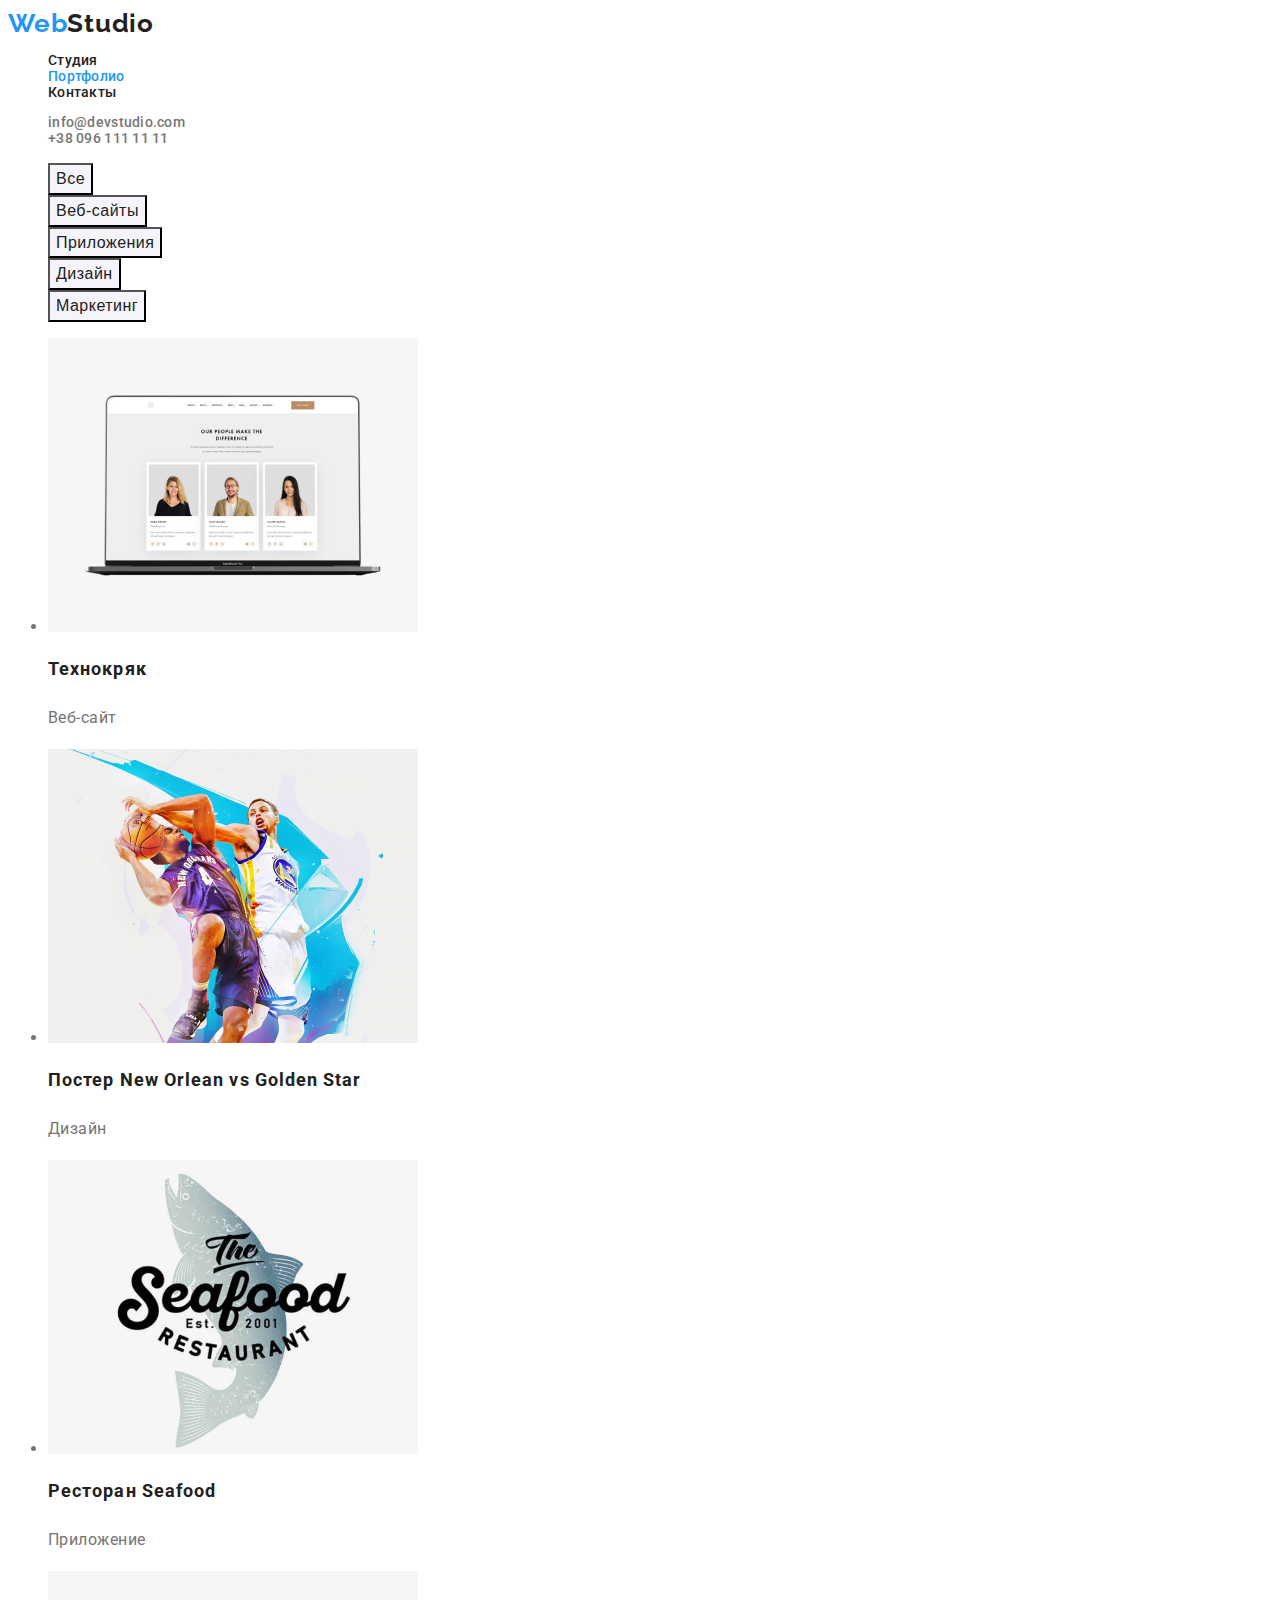
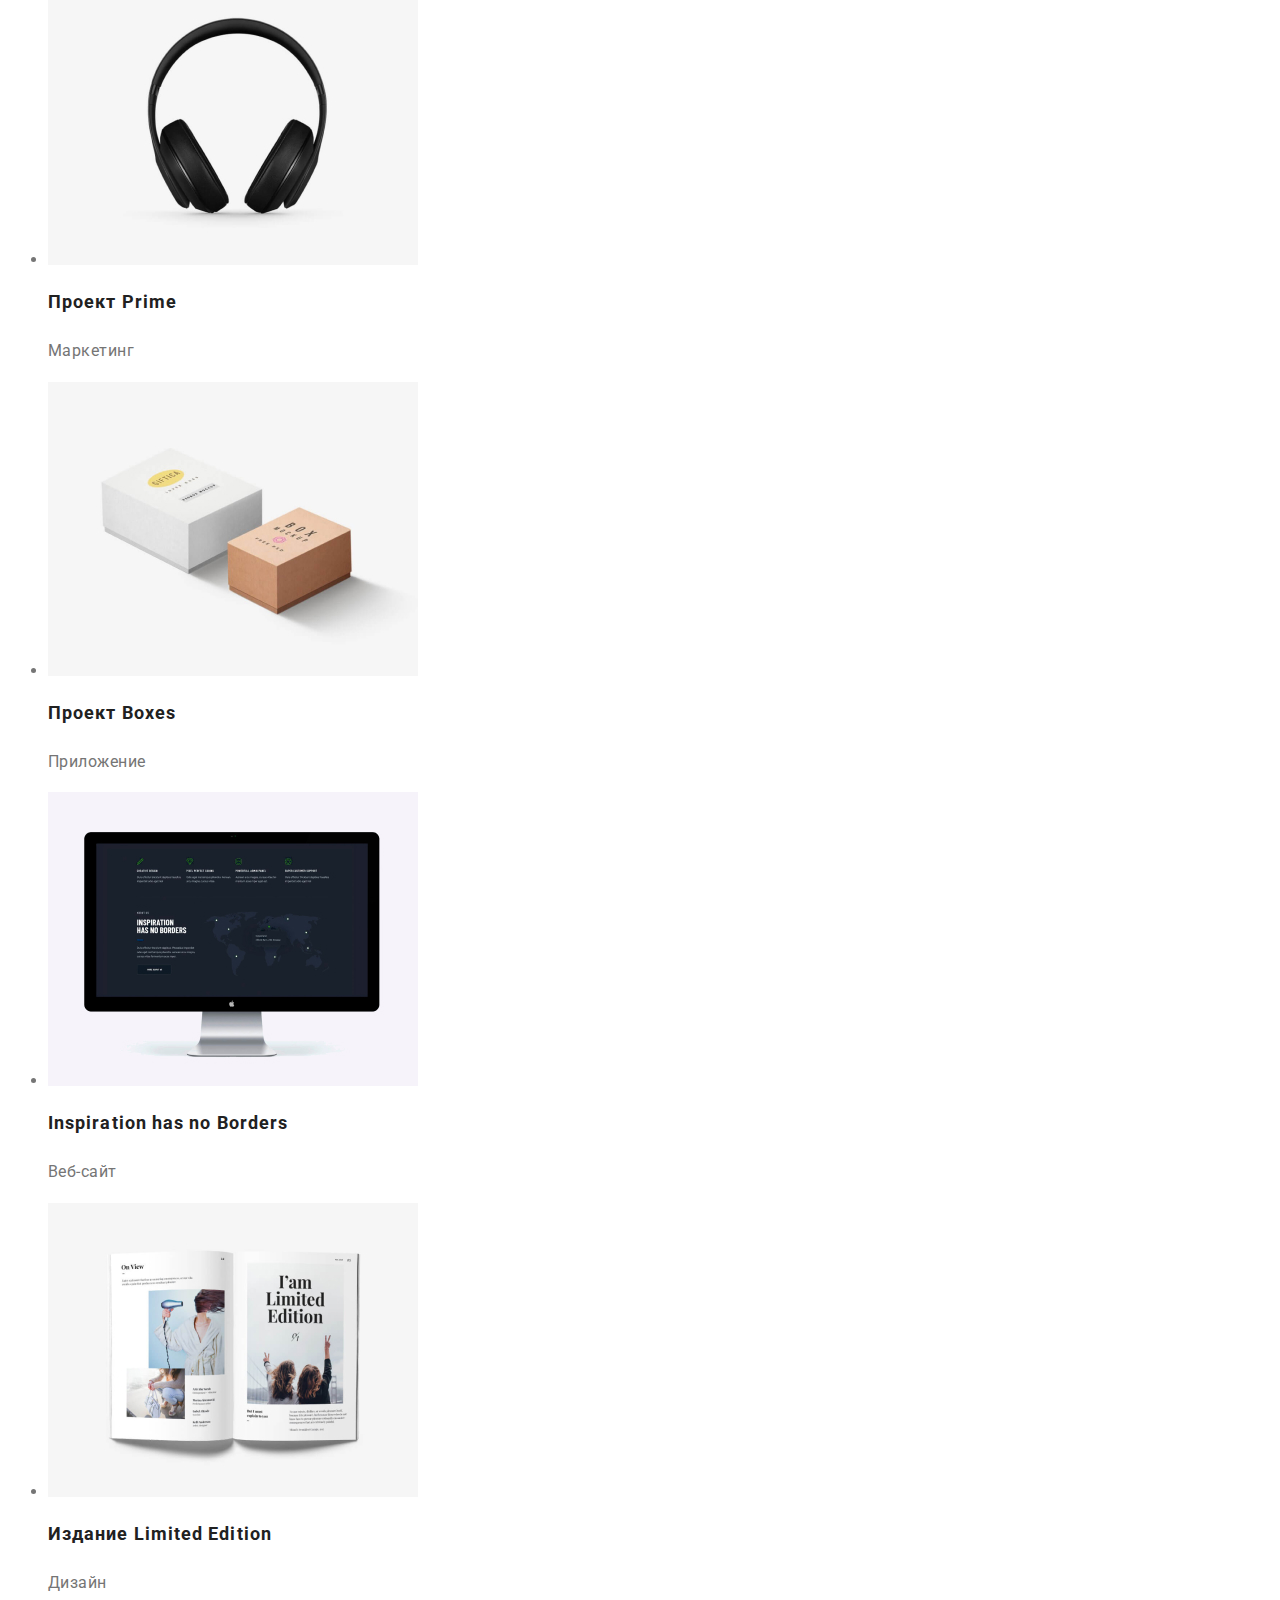
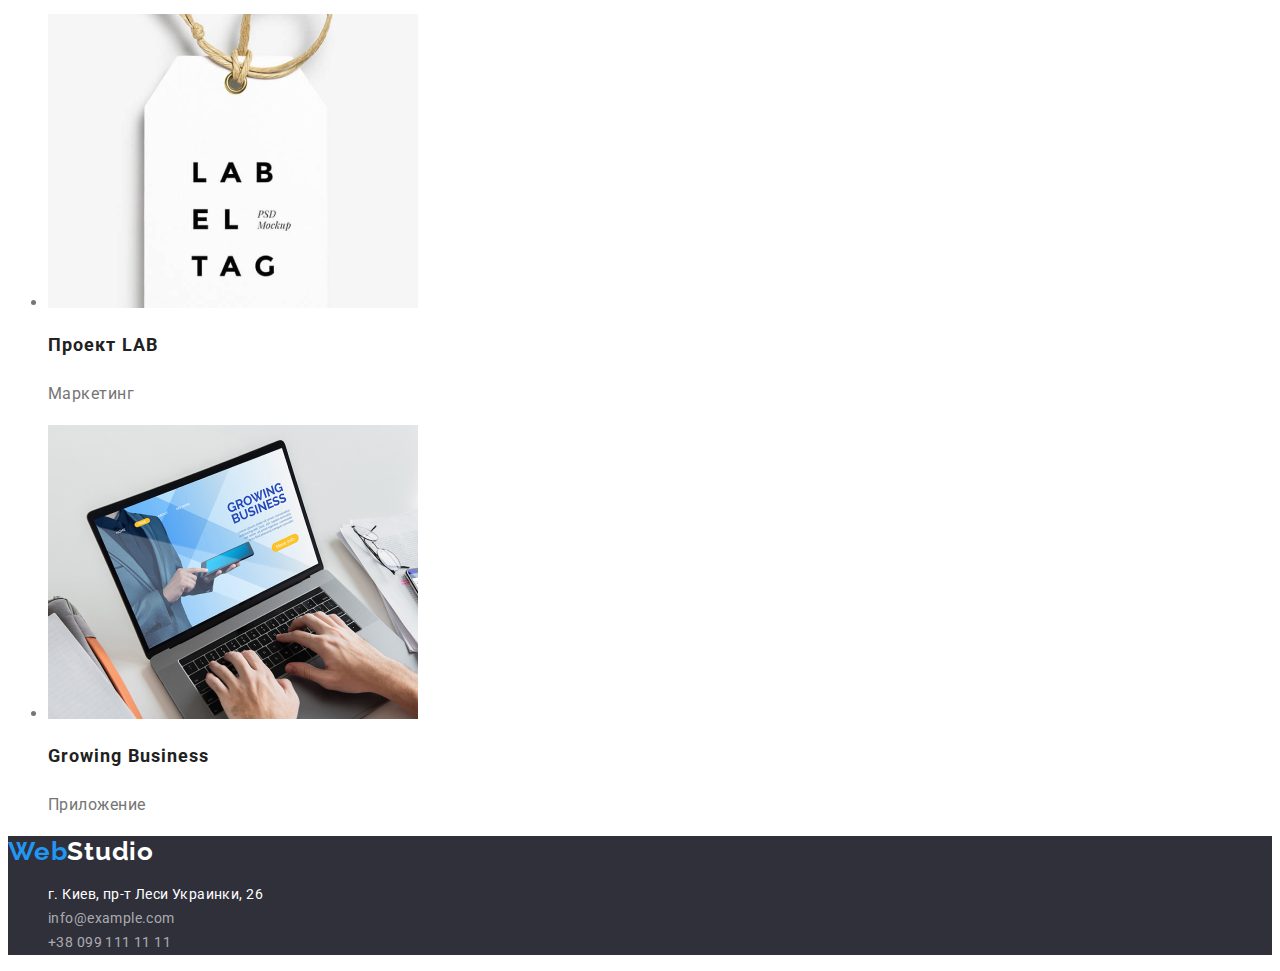
==== commit f518b853: "general" ====
--- a/portfolio.html
+++ b/portfolio.html
@@ -19,7 +19,7 @@
      <a class="logo link" href="./index.html"><span class="logo-blu">Web</span>Studio</a>
      <!--стилизацыя навигацыи-->
          <ul class="site-nav list">
-             <li><a  href="" class="link">Студия</a></li>
+             <li><a  href="./index.html" class="link">Студия</a></li>
              <li><a href="./portfolio.html" class="link current">Портфолио</a></li>
              <li><a href="" class="link">Контакты</a></li>
          </ul>
@@ -52,50 +52,50 @@
     </ul>
     <!--портфолио-->
         <h2 hidden>portfolio</h2>
-        <ul class="list">
+        <ul class="lists">
             <li>
                 <img src="./images/tehnokran.jpg" alt="nout" width="370">
-                <h2 class="list-title">Технокряк</h2>
+                <h2 class="lists-title">Технокряк</h2>
                 <p class="category">Веб-сайт</p>
             </li>
             <li>
                 <img src="./images/poster.jpg" alt="poster" width="370">
-                <h2 class="list-title">Постер New Orlean vs Golden Star</h2>
+                <h2 class="lists-title">Постер New Orlean vs Golden Star</h2>
                 <p class="category">Дизайн</p>
             </li>
             <li>
                 <img src="./images/restran.jpg" alt="restran" width="370">
-                <h2 class="list-title">Ресторан Seafood</h2>
+                <h2 class="lists-title">Ресторан Seafood</h2>
                 <p class="category">Приложение</p>
             </li>
             <li>
                 <img src="./images/progectP.jpg" alt="progectp" width="370">
-                <h2 class="list-title">Проект Prime</h2>
+                <h2 class="lists-title">Проект Prime</h2>
                 <p class="category">Маркетинг</p>
             </li>
             <li>
                 <img src="./images/progectB.jpg" alt="progectb" width="370">
-                <h2 class="list-title">Проект Boxes</h2>
+                <h2 class="lists-title">Проект Boxes</h2>
                 <p class="category">Приложение</p>
             </li>
             <li>
                 <img src="./images/inspiretion.jpg" alt="insp" width="370">
-                <h2 class="list-title">Inspiration has no Borders</h2>
+                <h2 class="lists-title">Inspiration has no Borders</h2>
                 <p class="category">Веб-сайт</p>
             </li>
             <li>
                 <img src="./images/limitededishn.jpg" alt="relise" width="370">
-                <h2 class="list-title">Издание Limited Edition</h2>
+                <h2 class="lists-title">Издание Limited Edition</h2>
                 <p class="category">Дизайн</p>
             </li>
             <li>
                 <img src="./images/progectL.jpg" alt="progectl" width="370">
-                <h2 class="list-title">Проект LAB</h2>
+                <h2 class="lists-title">Проект LAB</h2>
                 <p class="category">Маркетинг</p>
             </li>
             <li>
                 <img src="./images/growing.jpg" alt="growing" width="370">
-                <h2 class="list-title">Growing Business</h2>
+                <h2 class="lists-title">Growing Business</h2>
                 <p class="category">Приложение</p>
             </li>
         </ul>
--- a/css/styles.css
+++ b/css/styles.css
@@ -2,92 +2,94 @@
 font-family: 'Roboto', sans-serif;*/
 /*#E5E5E5;
 #2F303A*/
-:root{
-    /*цвет фона*/
-    --first-site-color:#757575;
-    --title-site-color:#212121;
-    --basic-site-color:#2F303A;
-    --accent-site-color:#2196F3;
-}
-
- body{
-    font-family: 'Roboto', sans-serif;
-background-color: #FFFFFF;
-color: var(--first-site-color);
- }
-.list{
-    list-style: none;
-}
-.link{
-    text-decoration: none;
-}
- .header {
-    font-weight: 500;
-    font-size: 14px;
-    line-height: 1.14;
-    letter-spacing: 0.02em;
-color: var(--title-site-color);
- }
- .feature-list{
-     list-style: none;
- }
- /*logo*/
- .logo{
-    font-family: 'Raleway', sans-serif;
-font-weight: 700;
-font-size: 26px;
-line-height: 1.19;
-
-letter-spacing: 0.03em;
-
-color: #000000;
+:root {
+  /*цвет фона*/
+  --first-site-color: #757575;
+  --title-site-color: #212121;
+  --basic-site-color: #2f303a;
+  --accent-site-color: #2196f3;
+}
+
+body {
+  font-family: "Roboto", sans-serif;
+  background-color: #ffffff;
+  color: var(--first-site-color);
+}
+.list {
+  list-style: none;
+}
+.link {
+  text-decoration: none;
+}
+.header {
+  font-weight: 500;
+  font-size: 14px;
+  line-height: 1.14;
+  letter-spacing: 0.02em;
+  color: var(--title-site-color);
+}
+.feature-list {
+  list-style: none;
+}
+/*logo*/
+.logo {
+  font-family: "Raleway", sans-serif;
+  font-weight: 700;
+  font-size: 26px;
+  line-height: 1.19;
+
+  letter-spacing: 0.03em;
+
+  color: #000000;
 }
 .logo-blu,
-.footer-logo-blu{
-    color: var(--accent-site-color);
-}
-/*навигацыя*/
-.link.current{
-    color: var(--accent-site-color);
-    cursor: vector;
+.footer-logo-blu {
+  color: var(--accent-site-color);
+}
+/*навигация*/
+.link.current {
+  color: var(--accent-site-color);
+  cursor: pointer;
 }
 .site-nav .link:hover,
 .site-nav .link:focus {
-    color: var(--accent-site-color);
-    }
-.site-nav .corrent{color: var(--accent-site-color);
-}
-.site-nuv .link{color: #212121;
-}   
-.contact .link:hover,
-.contacts .link:focus{
-    color: var(--accent-site-color);
-}
-.contacts .link{
-    color: var(--first-site-color);
-}
-.site-nuv .corrent{
-    color: var(--accent-site-color);
+  color: var(--accent-site-color);
+}
+.site-nav .current {
+  color: var(--accent-site-color);
+}
+.link {
+  color: var(--title-site-color);
+}
+.contacts .link:hover,
+.contacts .link:focus {
+  color: var(--accent-site-color);
+}
+.contacts .link {
+  color: var(--first-site-color);
+}
+.contacts .current {
+  color: var(--accent-site-color);
 }
 
 /*герой*/
-.hero{
-    background-color: var(--basic-site-color);
-    text-align: center;
-}
-.hero-title{
-    font-weight: 900;
-    font-size: 44px;
-    line-height: 1.36;
-    text-align: center;
-    letter-spacing: 0.06em;
-    text-transform: uppercase;
-    background-color: var(--basic-site-color);
-    color: #FFFFFF;
-}
-.button{
-    cursor: vector;
-    font-weight: 700;
+.hero {
+  background-color: var(--basic-site-color);
+  text-align: center;
+}
+.hero-title {
+  font-weight: 900;
+  font-size: 44px;
+  line-height: 1.36;
+  text-align: center;
+  letter-spacing: 0.06em;
+  text-transform: uppercase;
+  background-color: var(--basic-site-color);
+  color: #ffffff;
+}
+.button {
+  cursor: pointer;
+  font-weight: 700;
   font-size: 16px;
   line-height: 1.87;
   display: flex;
@@ -97,151 +99,140 @@
   background-color: var(--accent-site-color);
   color: #ffffff;
 }
-.button:hover{
-    background-color: #188ce8;
+.buttons:focus,
+.button:hover {
+  background-color: #188ce8;
 }
 /*особенности*/
-.list-title{
-    font-weight: 700;
-    font-size: 14px;
-    line-height: 1.14;
-    letter-spacing: 0.03em;
-    text-transform: uppercase;
-    color: var(--title-site-color)
-}
-.text{
-    font-size: 14px;
-    line-height: 1.71;
-    letter-spacing: 0.03em;
-  
-    color: var(--first-site-color)  
+.list-title {
+  font-weight: 700;
+  font-size: 14px;
+  line-height: 1.14;
+  text-transform: uppercase;
+  letter-spacing: 0.03em;
+  color: var(--title-site-color);
+}
+.text {
+  font-size: 14px;
+  line-height: 1.71;
+  letter-spacing: 0.03em;
+
+  color: var(--first-site-color);
 }
 /*шоурум*/
-.showroom-title{
-    font-family: 'Roboto', sans-serif;
-font-weight: 700;
-font-size: 36px;
-line-height: 1.17;
-text-align: center;
-letter-spacing: 0.03em;
-color: var(--title-site-color);
-}
-.showroom-list{
-    list-style: none;
+.showroom-title {
+  font-weight: 700;
+  font-size: 36px;
+  line-height: 1.17;
+  text-align: center;
+  letter-spacing: 0.03em;
+  color: var(--title-site-color);
+}
+.showroom-list {
+  list-style: none;
 }
 /*команда*/
-.title{
-font-weight: 700;
-font-size: 36px;
-line-height: 1.17;
-text-align: center;
-letter-spacing: 0.03em;
-
-color: var(--title-site-color)
-}
-.name{
-    font-family: 'Roboto', sans-serif;
-font-weight: 500;
-font-size: 16px;
-line-height: 1.19;
-text-align: center;
-letter-spacing: 0.03em;
-
-color: var(--title-site-color)
-}
-.position{
-    font-family: 'Roboto', sans-serif;
-font-size: 16px;
-line-height: 1.19;
-text-align: center;
-letter-spacing: 0.03em;
-
-color: var(--first-site-color)
+.title {
+  font-weight: 700;
+  font-size: 36px;
+  line-height: 1.17;
+  text-align: center;
+  letter-spacing: 0.03em;
+
+  color: var(--title-site-color);
+}
+.name {
+  font-weight: 500;
+  font-size: 16px;
+  line-height: 1.19;
+  text-align: center;
+  letter-spacing: 0.03em;
+
+  color: var(--title-site-color);
+}
+.position {
+  font-size: 16px;
+  line-height: 1.19;
+  text-align: center;
+  letter-spacing: 0.03em;
+
+  color: var(--first-site-color);
 }
 /*портфолио*/
-.buttons{
-    font-family: 'Roboto', sans-serif;
-font-weight: 500;
-font-size: 16px;
-line-height: 1.62;
-
-text-align: center;
-letter-spacing: 0.03em;
-background: #F5F4FA;
-color: var(--title-site-color);
+.buttons {
+  font-weight: 500;
+  font-size: 16px;
+  line-height: 1.62;
+  text-align: center;
+  letter-spacing: 0.03em;
+  background: #f5f4fa;
+  color: var(--title-site-color);
+  cursor: pointer;
 }
 .buttons:hover,
-.buttons:focus{
-    color: #FFFFFF;
-    background-color: var(--accent-site-color);
-    cursor: vector;    
-}
-.buttons .corrent{
-    cursor: vector;
-    color: var(--accent-site-color);
-}
-.list-title{
-    font-family: 'Roboto', sans-serif;
-font-weight: 700;
-font-size: 18px;
-line-height: 36px;
-letter-spacing: 0.06em;
-background-color: #FFFFFF;
-
-color: var(--title-site-color);
-}
-.category{
-    font-family: 'Roboto', sans-serif;
-font-size: 16px;
-line-height: 1.87;
-letter-spacing: 0.03em;
-background: #FFFFFF;
-color: var(--first-site-color);
-}
-
+.buttons:focus {
+  color: #ffffff;
+  background-color: var(--accent-site-color);
+}
+.buttons .corrent {
+  color: var(--accent-site-color);
+}
+.lists-title {
+  font-weight: 700;
+  font-size: 18px;
+  line-height: 36px;
+  letter-spacing: 0.06em;
+  background-color: #ffffff;
+
+  color: var(--title-site-color);
+}
+.category {
+  font-size: 16px;
+  line-height: 1.87;
+  letter-spacing: 0.03em;
+  background: #ffffff;
+  color: var(--first-site-color);
+}
 
 /*подвал*/
-.footer{
-    background: var(--basic-site-color);
-}
-.footer .link{
-    font-family: 'Roboto', sans-serif;
-font-size: 14px;
-line-height: 1.71;
-letter-spacing: 0.03em;
-
-color: #FFFFFF
-}
-.footer-list{
-    list-style: none;
-}
-.footer .links{
-    font-family: 'Roboto', sans-serif;
-font-size: 14px;
-line-height: 1.71;
-letter-spacing: 0.03em;
-color: rgba(255, 255, 255, 0.6);
-}
-.footer .footer-logo{
-    font-family: 'Raleway', sans-serif;
-font-weight: 700;
-font-size: 26px;
-line-height: 1.19;
-letter-spacing: 0.03em;
-}
-.link{
-    font-style: normal;
-    text-decoration: none;
-}
-.links{
-    font-style: normal;
-    text-decoration: none;
+.footer {
+  background: var(--basic-site-color);
+}
+.footer .link {
+  font-size: 14px;
+  line-height: 1.71;
+  letter-spacing: 0.03em;
+  color: #ffffff;
+}
+.footer-list {
+  list-style: none;
+}
+.footer .links {
+  font-size: 14px;
+  line-height: 1.71;
+  letter-spacing: 0.03em;
+  color: rgba(255, 255, 255, 0.6);
+}
+.footer .footer-logo {
+  font-family: "Raleway", sans-serif;
+  font-weight: 700;
+  font-size: 26px;
+  line-height: 1.19;
+  letter-spacing: 0.03em;
+}
+.link {
+  font-style: normal;
+  text-decoration: none;
+}
+.links {
+  font-style: normal;
+  text-decoration: none;
 }
 .footer-list .link:focus,
-.footer-list .link:hover{
-    color: var(--accent-site-color);
+.footer-list .link:hover {
+  color: var(--accent-site-color);
 }
 .footer-list .link:focus,
-.footer-list .links:hover{
-    color: var(--accent-site-color);
-}
+.footer-list .links:hover {
+  color: var(--accent-site-color);
+}
